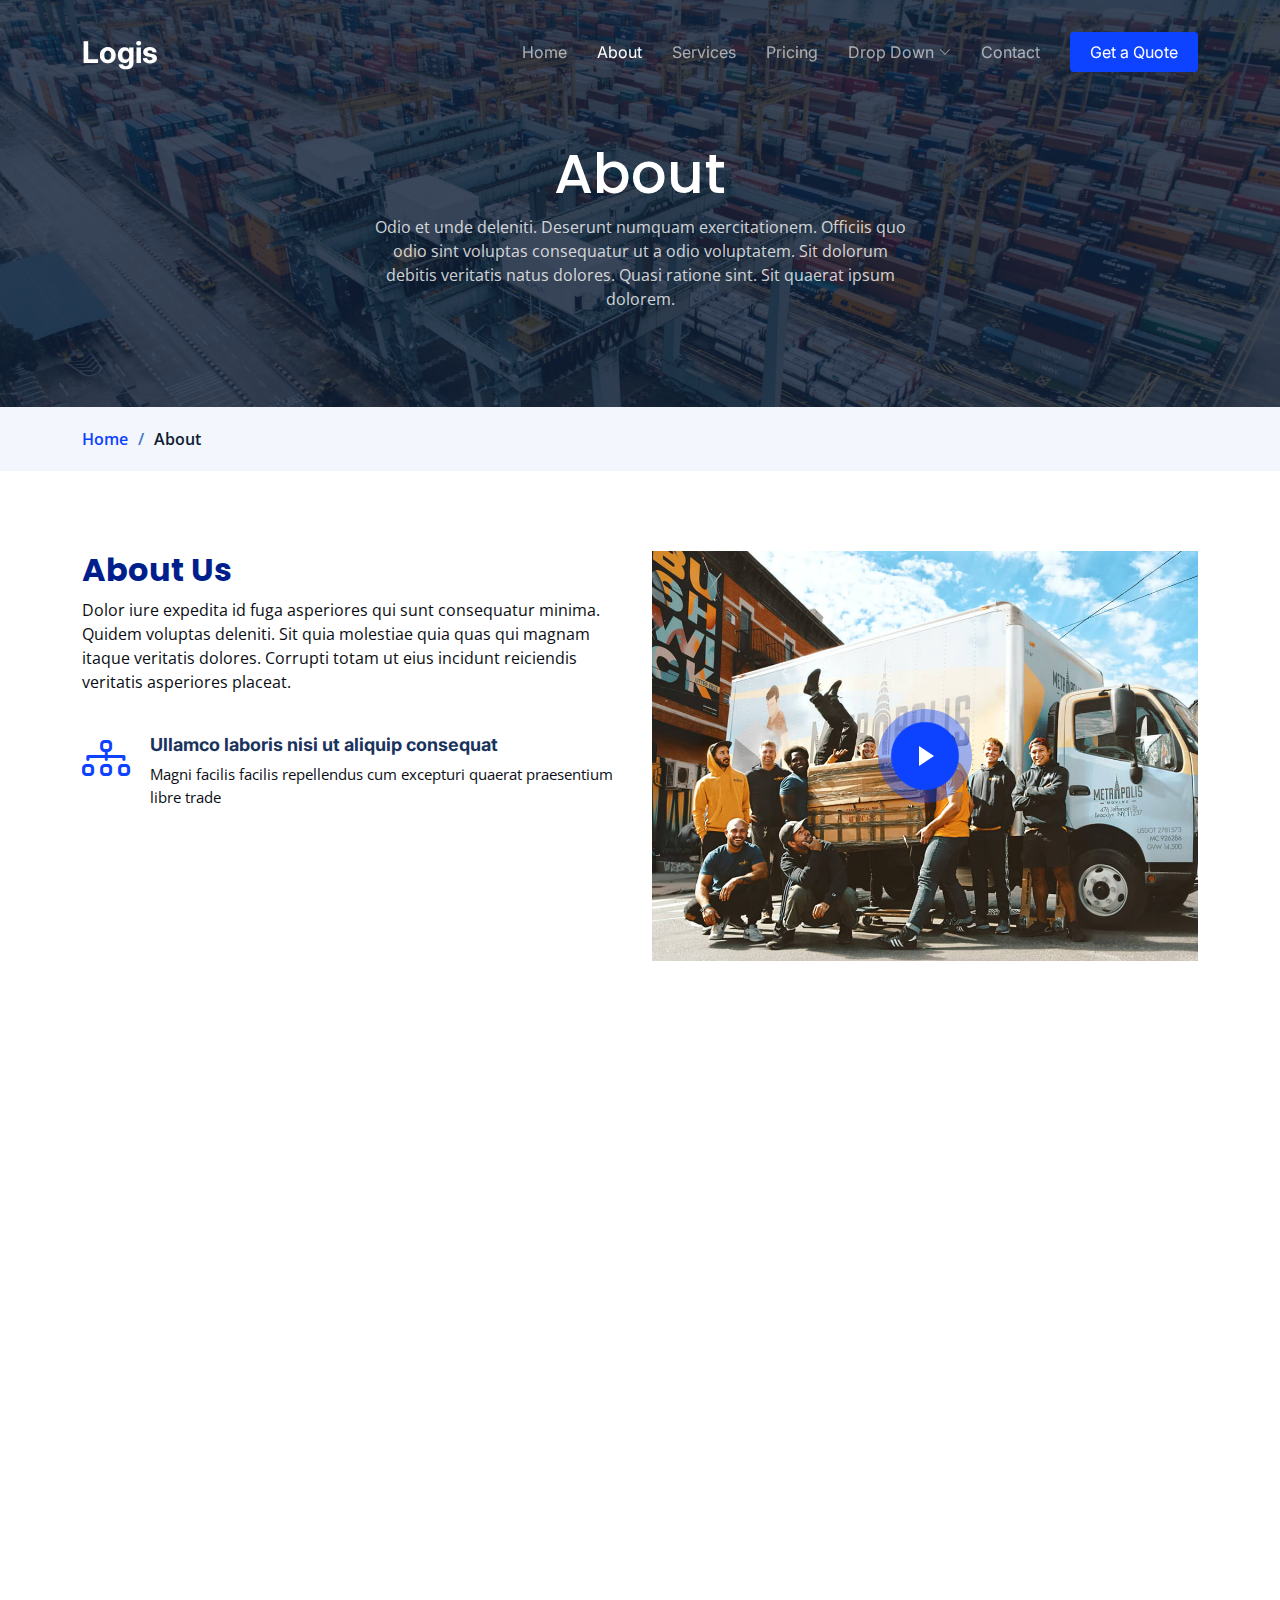
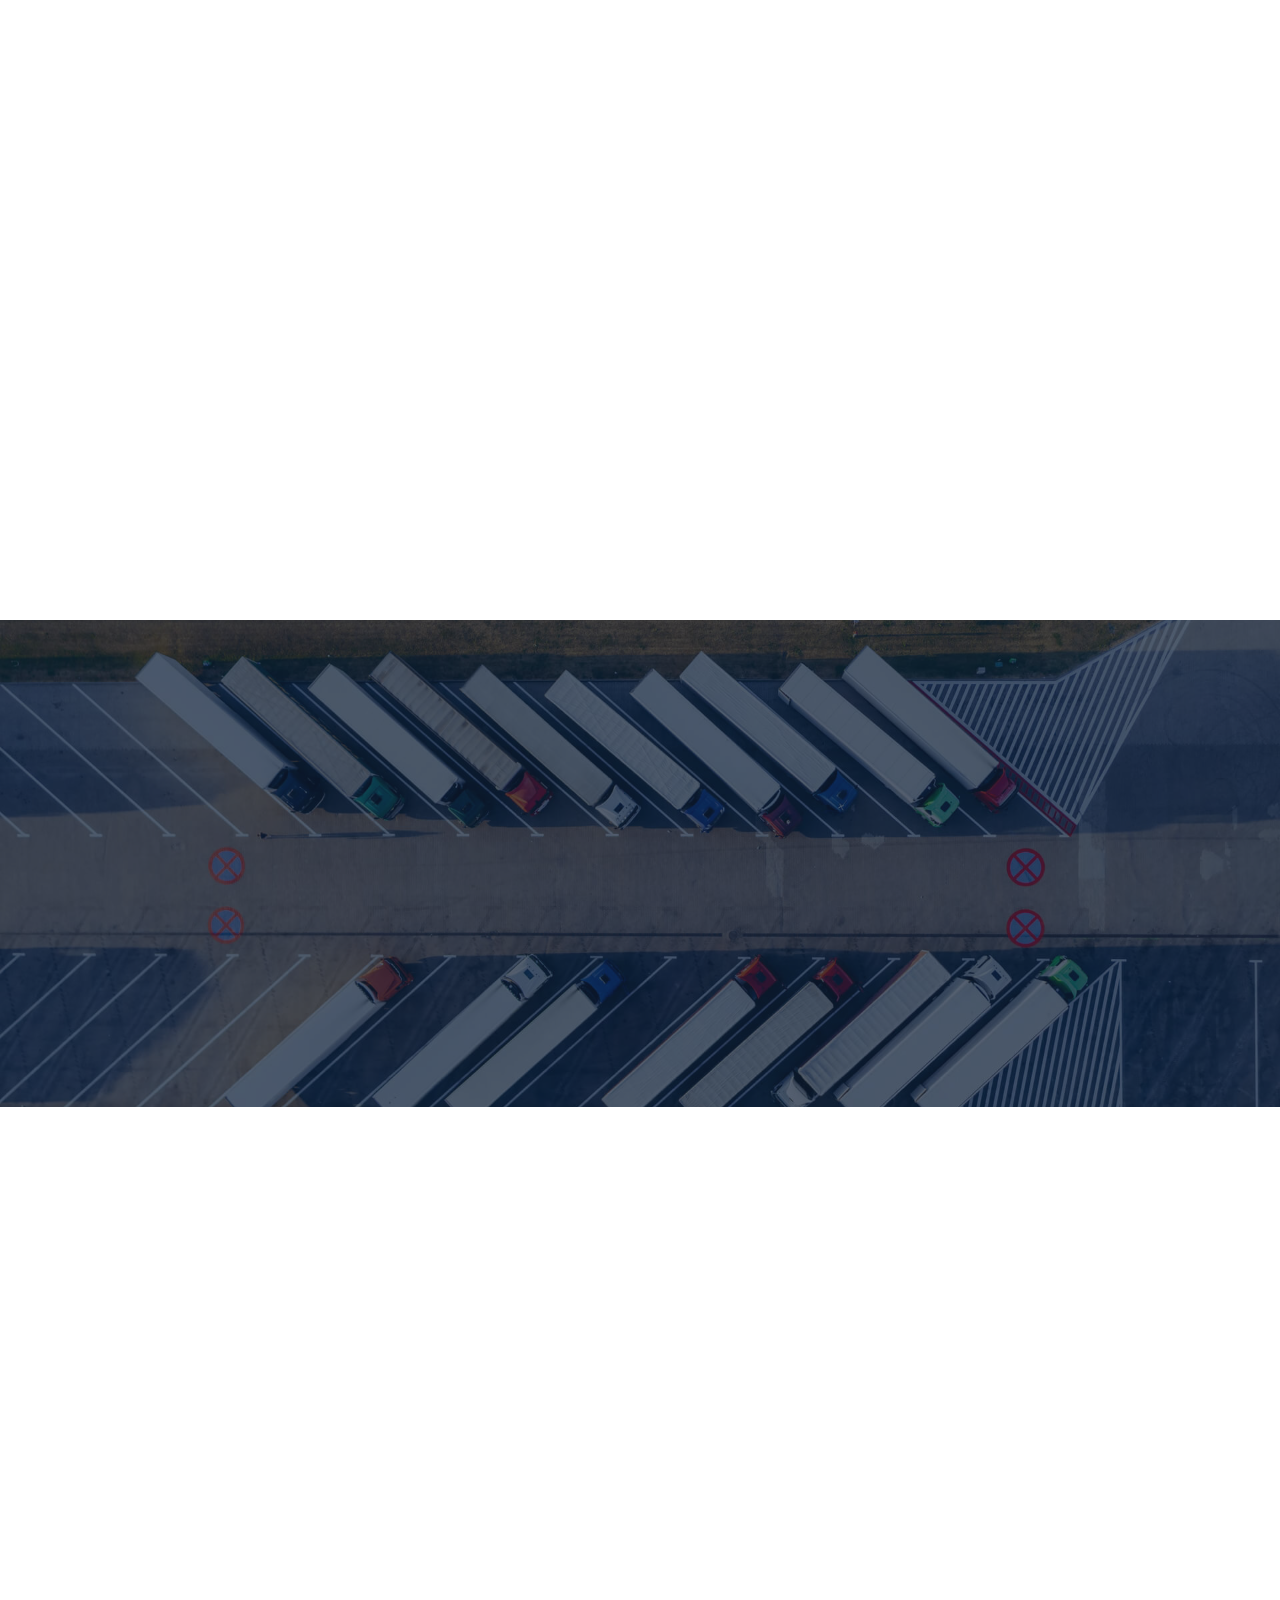
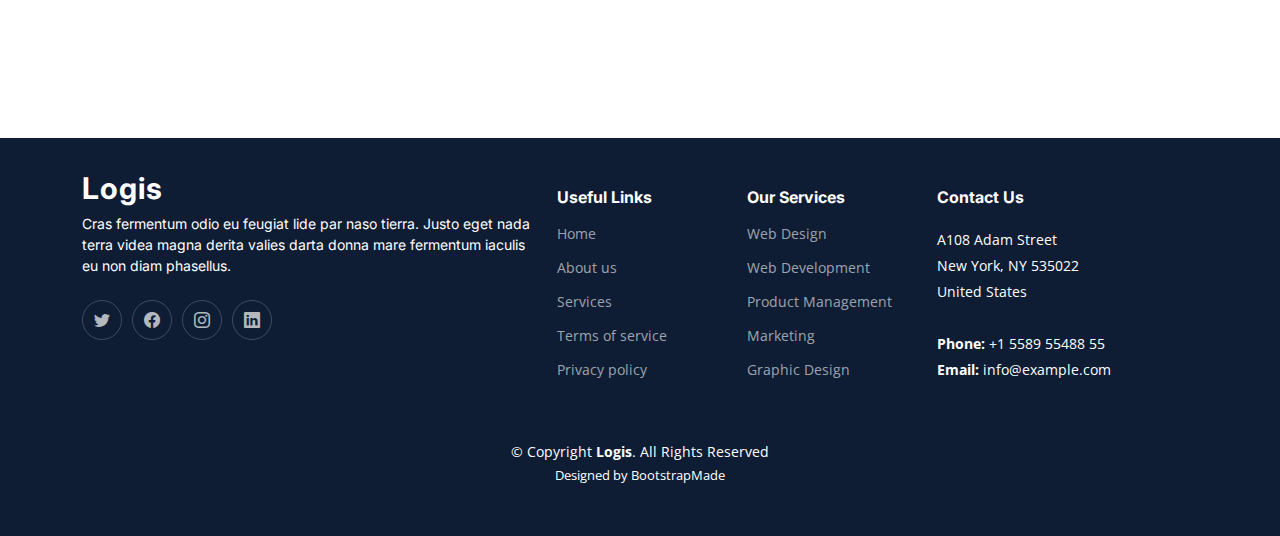
==== about.html @ 075f9a11 "Initial setup complete" ====
<!DOCTYPE html>
<html lang="en">

<head>
  <meta charset="utf-8">
  <meta content="width=device-width, initial-scale=1.0" name="viewport">

  <title>Logis Bootstrap Template - About</title>
  <meta content="" name="description">
  <meta content="" name="keywords">

  <!-- Favicons -->
  <link href="assets/img/favicon.png" rel="icon">
  <link href="assets/img/apple-touch-icon.png" rel="apple-touch-icon">

  <!-- Google Fonts -->
  <link rel="preconnect" href="https://fonts.googleapis.com">
  <link rel="preconnect" href="https://fonts.gstatic.com" crossorigin>
  <link href="https://fonts.googleapis.com/css2?family=Open+Sans:ital,wght@0,300;0,400;0,500;0,600;0,700;1,300;1,400;1,600;1,700&family=Poppins:ital,wght@0,300;0,400;0,500;0,600;0,700;1,300;1,400;1,500;1,600;1,700&family=Inter:ital,wght@0,300;0,400;0,500;0,600;0,700;1,300;1,400;1,500;1,600;1,700&display=swap" rel="stylesheet">

  <!-- Vendor CSS Files -->
  <link href="assets/vendor/bootstrap/css/bootstrap.min.css" rel="stylesheet">
  <link href="assets/vendor/bootstrap-icons/bootstrap-icons.css" rel="stylesheet">
  <link href="assets/vendor/fontawesome-free/css/all.min.css" rel="stylesheet">
  <link href="assets/vendor/glightbox/css/glightbox.min.css" rel="stylesheet">
  <link href="assets/vendor/swiper/swiper-bundle.min.css" rel="stylesheet">
  <link href="assets/vendor/aos/aos.css" rel="stylesheet">

  <!-- Template Main CSS File -->
  <link href="assets/css/main.css" rel="stylesheet">

  <!-- =======================================================
  * Template Name: Logis
  * Updated: Jul 27 2023 with Bootstrap v5.3.1
  * Template URL: https://bootstrapmade.com/logis-bootstrap-logistics-website-template/
  * Author: BootstrapMade.com
  * License: https://bootstrapmade.com/license/
  ======================================================== -->
</head>

<body>

  <!-- ======= Header ======= -->
  <header id="header" class="header d-flex align-items-center fixed-top">
    <div class="container-fluid container-xl d-flex align-items-center justify-content-between">

      <a href="index.html" class="logo d-flex align-items-center">
        <!-- Uncomment the line below if you also wish to use an image logo -->
        <!-- <img src="assets/img/logo.png" alt=""> -->
        <h1>Logis</h1>
      </a>

      <i class="mobile-nav-toggle mobile-nav-show bi bi-list"></i>
      <i class="mobile-nav-toggle mobile-nav-hide d-none bi bi-x"></i>
      <nav id="navbar" class="navbar">
        <ul>
          <li><a href="index.html">Home</a></li>
          <li><a href="about.html" class="active">About</a></li>
          <li><a href="services.html">Services</a></li>
          <li><a href="pricing.html">Pricing</a></li>
          <li class="dropdown"><a href="#"><span>Drop Down</span> <i class="bi bi-chevron-down dropdown-indicator"></i></a>
            <ul>
              <li><a href="#">Drop Down 1</a></li>
              <li class="dropdown"><a href="#"><span>Deep Drop Down</span> <i class="bi bi-chevron-down dropdown-indicator"></i></a>
                <ul>
                  <li><a href="#">Deep Drop Down 1</a></li>
                  <li><a href="#">Deep Drop Down 2</a></li>
                  <li><a href="#">Deep Drop Down 3</a></li>
                  <li><a href="#">Deep Drop Down 4</a></li>
                  <li><a href="#">Deep Drop Down 5</a></li>
                </ul>
              </li>
              <li><a href="#">Drop Down 2</a></li>
              <li><a href="#">Drop Down 3</a></li>
              <li><a href="#">Drop Down 4</a></li>
            </ul>
          </li>
          <li><a href="contact.html">Contact</a></li>
          <li><a class="get-a-quote" href="get-a-quote.html">Get a Quote</a></li>
        </ul>
      </nav><!-- .navbar -->

    </div>
  </header><!-- End Header -->
  <!-- End Header -->

  <main id="main">

    <!-- ======= Breadcrumbs ======= -->
    <div class="breadcrumbs">
      <div class="page-header d-flex align-items-center" style="background-image: url('assets/img/page-header.jpg');">
        <div class="container position-relative">
          <div class="row d-flex justify-content-center">
            <div class="col-lg-6 text-center">
              <h2>About</h2>
              <p>Odio et unde deleniti. Deserunt numquam exercitationem. Officiis quo odio sint voluptas consequatur ut a odio voluptatem. Sit dolorum debitis veritatis natus dolores. Quasi ratione sint. Sit quaerat ipsum dolorem.</p>
            </div>
          </div>
        </div>
      </div>
      <nav>
        <div class="container">
          <ol>
            <li><a href="index.html">Home</a></li>
            <li>About</li>
          </ol>
        </div>
      </nav>
    </div><!-- End Breadcrumbs -->

    <!-- ======= About Us Section ======= -->
    <section id="about" class="about">
      <div class="container" data-aos="fade-up">

        <div class="row gy-4">
          <div class="col-lg-6 position-relative align-self-start order-lg-last order-first">
            <img src="assets/img/about.jpg" class="img-fluid" alt="">
            <a href="https://www.youtube.com/watch?v=LXb3EKWsInQ" class="glightbox play-btn"></a>
          </div>
          <div class="col-lg-6 content order-last  order-lg-first">
            <h3>About Us</h3>
            <p>
              Dolor iure expedita id fuga asperiores qui sunt consequatur minima. Quidem voluptas deleniti. Sit quia molestiae quia quas qui magnam itaque veritatis dolores. Corrupti totam ut eius incidunt reiciendis veritatis asperiores placeat.
            </p>
            <ul>
              <li data-aos="fade-up" data-aos-delay="100">
                <i class="bi bi-diagram-3"></i>
                <div>
                  <h5>Ullamco laboris nisi ut aliquip consequat</h5>
                  <p>Magni facilis facilis repellendus cum excepturi quaerat praesentium libre trade</p>
                </div>
              </li>
              <li data-aos="fade-up" data-aos-delay="200">
                <i class="bi bi-fullscreen-exit"></i>
                <div>
                  <h5>Magnam soluta odio exercitationem reprehenderi</h5>
                  <p>Quo totam dolorum at pariatur aut distinctio dolorum laudantium illo direna pasata redi</p>
                </div>
              </li>
              <li data-aos="fade-up" data-aos-delay="300">
                <i class="bi bi-broadcast"></i>
                <div>
                  <h5>Voluptatem et qui exercitationem</h5>
                  <p>Et velit et eos maiores est tempora et quos dolorem autem tempora incidunt maxime veniam</p>
                </div>
              </li>
            </ul>
          </div>
        </div>

      </div>
    </section><!-- End About Us Section -->

    <!-- ======= Stats Counter Section ======= -->
    <section id="stats-counter" class="stats-counter pt-0">
      <div class="container" data-aos="fade-up">

        <div class="row gy-4">

          <div class="col-lg-3 col-md-6">
            <div class="stats-item text-center w-100 h-100">
              <span data-purecounter-start="0" data-purecounter-end="232" data-purecounter-duration="1" class="purecounter"></span>
              <p>Clients</p>
            </div>
          </div><!-- End Stats Item -->

          <div class="col-lg-3 col-md-6">
            <div class="stats-item text-center w-100 h-100">
              <span data-purecounter-start="0" data-purecounter-end="521" data-purecounter-duration="1" class="purecounter"></span>
              <p>Projects</p>
            </div>
          </div><!-- End Stats Item -->

          <div class="col-lg-3 col-md-6">
            <div class="stats-item text-center w-100 h-100">
              <span data-purecounter-start="0" data-purecounter-end="1453" data-purecounter-duration="1" class="purecounter"></span>
              <p>Hours Of Support</p>
            </div>
          </div><!-- End Stats Item -->

          <div class="col-lg-3 col-md-6">
            <div class="stats-item text-center w-100 h-100">
              <span data-purecounter-start="0" data-purecounter-end="32" data-purecounter-duration="1" class="purecounter"></span>
              <p>Workers</p>
            </div>
          </div><!-- End Stats Item -->

        </div>

      </div>
    </section><!-- End Stats Counter Section -->

    <!-- ======= Our Team Section ======= -->
    <section id="team" class="team pt-0">
      <div class="container" data-aos="fade-up">

        <div class="section-header">
          <span>Our Team</span>
          <h2>Our Team</h2>

        </div>

        <div class="row" data-aos="fade-up" data-aos-delay="100">

          <div class="col-lg-4 col-md-6 d-flex">
            <div class="member">
              <img src="assets/img/team/team-1.jpg" class="img-fluid" alt="">
              <div class="member-content">
                <h4>Walter White</h4>
                <span>Web Development</span>
                <p>
                  Magni qui quod omnis unde et eos fuga et exercitationem. Odio veritatis perspiciatis quaerat qui aut aut aut
                </p>
                <div class="social">
                  <a href=""><i class="bi bi-twitter"></i></a>
                  <a href=""><i class="bi bi-facebook"></i></a>
                  <a href=""><i class="bi bi-instagram"></i></a>
                  <a href=""><i class="bi bi-linkedin"></i></a>
                </div>
              </div>
            </div>
          </div><!-- End Team Member -->

          <div class="col-lg-4 col-md-6 d-flex">
            <div class="member">
              <img src="assets/img/team/team-2.jpg" class="img-fluid" alt="">
              <div class="member-content">
                <h4>Sarah Jhinson</h4>
                <span>Marketing</span>
                <p>
                  Repellat fugiat adipisci nemo illum nesciunt voluptas repellendus. In architecto rerum rerum temporibus
                </p>
                <div class="social">
                  <a href=""><i class="bi bi-twitter"></i></a>
                  <a href=""><i class="bi bi-facebook"></i></a>
                  <a href=""><i class="bi bi-instagram"></i></a>
                  <a href=""><i class="bi bi-linkedin"></i></a>
                </div>
              </div>
            </div>
          </div><!-- End Team Member -->

          <div class="col-lg-4 col-md-6 d-flex">
            <div class="member">
              <img src="assets/img/team/team-3.jpg" class="img-fluid" alt="">
              <div class="member-content">
                <h4>William Anderson</h4>
                <span>Content</span>
                <p>
                  Voluptas necessitatibus occaecati quia. Earum totam consequuntur qui porro et laborum toro des clara
                </p>
                <div class="social">
                  <a href=""><i class="bi bi-twitter"></i></a>
                  <a href=""><i class="bi bi-facebook"></i></a>
                  <a href=""><i class="bi bi-instagram"></i></a>
                  <a href=""><i class="bi bi-linkedin"></i></a>
                </div>
              </div>
            </div>
          </div><!-- End Team Member -->

        </div>

      </div>
    </section><!-- End Our Team Section -->

    <!-- ======= Testimonials Section ======= -->
    <section id="testimonials" class="testimonials">
      <div class="container">

        <div class="slides-1 swiper" data-aos="fade-up">
          <div class="swiper-wrapper">

            <div class="swiper-slide">
              <div class="testimonial-item">
                <img src="assets/img/testimonials/testimonials-1.jpg" class="testimonial-img" alt="">
                <h3>Saul Goodman</h3>
                <h4>Ceo &amp; Founder</h4>
                <div class="stars">
                  <i class="bi bi-star-fill"></i><i class="bi bi-star-fill"></i><i class="bi bi-star-fill"></i><i class="bi bi-star-fill"></i><i class="bi bi-star-fill"></i>
                </div>
                <p>
                  <i class="bi bi-quote quote-icon-left"></i>
                  Proin iaculis purus consequat sem cure digni ssim donec porttitora entum suscipit rhoncus. Accusantium quam, ultricies eget id, aliquam eget nibh et. Maecen aliquam, risus at semper.
                  <i class="bi bi-quote quote-icon-right"></i>
                </p>
              </div>
            </div><!-- End testimonial item -->

            <div class="swiper-slide">
              <div class="testimonial-item">
                <img src="assets/img/testimonials/testimonials-2.jpg" class="testimonial-img" alt="">
                <h3>Sara Wilsson</h3>
                <h4>Designer</h4>
                <div class="stars">
                  <i class="bi bi-star-fill"></i><i class="bi bi-star-fill"></i><i class="bi bi-star-fill"></i><i class="bi bi-star-fill"></i><i class="bi bi-star-fill"></i>
                </div>
                <p>
                  <i class="bi bi-quote quote-icon-left"></i>
                  Export tempor illum tamen malis malis eram quae irure esse labore quem cillum quid cillum eram malis quorum velit fore eram velit sunt aliqua noster fugiat irure amet legam anim culpa.
                  <i class="bi bi-quote quote-icon-right"></i>
                </p>
              </div>
            </div><!-- End testimonial item -->

            <div class="swiper-slide">
              <div class="testimonial-item">
                <img src="assets/img/testimonials/testimonials-3.jpg" class="testimonial-img" alt="">
                <h3>Jena Karlis</h3>
                <h4>Store Owner</h4>
                <div class="stars">
                  <i class="bi bi-star-fill"></i><i class="bi bi-star-fill"></i><i class="bi bi-star-fill"></i><i class="bi bi-star-fill"></i><i class="bi bi-star-fill"></i>
                </div>
                <p>
                  <i class="bi bi-quote quote-icon-left"></i>
                  Enim nisi quem export duis labore cillum quae magna enim sint quorum nulla quem veniam duis minim tempor labore quem eram duis noster aute amet eram fore quis sint minim.
                  <i class="bi bi-quote quote-icon-right"></i>
                </p>
              </div>
            </div><!-- End testimonial item -->

            <div class="swiper-slide">
              <div class="testimonial-item">
                <img src="assets/img/testimonials/testimonials-4.jpg" class="testimonial-img" alt="">
                <h3>Matt Brandon</h3>
                <h4>Freelancer</h4>
                <div class="stars">
                  <i class="bi bi-star-fill"></i><i class="bi bi-star-fill"></i><i class="bi bi-star-fill"></i><i class="bi bi-star-fill"></i><i class="bi bi-star-fill"></i>
                </div>
                <p>
                  <i class="bi bi-quote quote-icon-left"></i>
                  Fugiat enim eram quae cillum dolore dolor amet nulla culpa multos export minim fugiat minim velit minim dolor enim duis veniam ipsum anim magna sunt elit fore quem dolore labore illum veniam.
                  <i class="bi bi-quote quote-icon-right"></i>
                </p>
              </div>
            </div><!-- End testimonial item -->

            <div class="swiper-slide">
              <div class="testimonial-item">
                <img src="assets/img/testimonials/testimonials-5.jpg" class="testimonial-img" alt="">
                <h3>John Larson</h3>
                <h4>Entrepreneur</h4>
                <div class="stars">
                  <i class="bi bi-star-fill"></i><i class="bi bi-star-fill"></i><i class="bi bi-star-fill"></i><i class="bi bi-star-fill"></i><i class="bi bi-star-fill"></i>
                </div>
                <p>
                  <i class="bi bi-quote quote-icon-left"></i>
                  Quis quorum aliqua sint quem legam fore sunt eram irure aliqua veniam tempor noster veniam enim culpa labore duis sunt culpa nulla illum cillum fugiat legam esse veniam culpa fore nisi cillum quid.
                  <i class="bi bi-quote quote-icon-right"></i>
                </p>
              </div>
            </div><!-- End testimonial item -->

          </div>
          <div class="swiper-pagination"></div>
        </div>

      </div>
    </section><!-- End Testimonials Section -->

    <!-- ======= Frequently Asked Questions Section ======= -->
    <section id="faq" class="faq">
      <div class="container" data-aos="fade-up">

        <div class="section-header">
          <span>Frequently Asked Questions</span>
          <h2>Frequently Asked Questions</h2>

        </div>

        <div class="row justify-content-center" data-aos="fade-up" data-aos-delay="200">
          <div class="col-lg-10">

            <div class="accordion accordion-flush" id="faqlist">

              <div class="accordion-item">
                <h3 class="accordion-header">
                  <button class="accordion-button collapsed" type="button" data-bs-toggle="collapse" data-bs-target="#faq-content-1">
                    <i class="bi bi-question-circle question-icon"></i>
                    Non consectetur a erat nam at lectus urna duis?
                  </button>
                </h3>
                <div id="faq-content-1" class="accordion-collapse collapse" data-bs-parent="#faqlist">
                  <div class="accordion-body">
                    Feugiat pretium nibh ipsum consequat. Tempus iaculis urna id volutpat lacus laoreet non curabitur gravida. Venenatis lectus magna fringilla urna porttitor rhoncus dolor purus non.
                  </div>
                </div>
              </div><!-- # Faq item-->

              <div class="accordion-item">
                <h3 class="accordion-header">
                  <button class="accordion-button collapsed" type="button" data-bs-toggle="collapse" data-bs-target="#faq-content-2">
                    <i class="bi bi-question-circle question-icon"></i>
                    Feugiat scelerisque varius morbi enim nunc faucibus a pellentesque?
                  </button>
                </h3>
                <div id="faq-content-2" class="accordion-collapse collapse" data-bs-parent="#faqlist">
                  <div class="accordion-body">
                    Dolor sit amet consectetur adipiscing elit pellentesque habitant morbi. Id interdum velit laoreet id donec ultrices. Fringilla phasellus faucibus scelerisque eleifend donec pretium. Est pellentesque elit ullamcorper dignissim. Mauris ultrices eros in cursus turpis massa tincidunt dui.
                  </div>
                </div>
              </div><!-- # Faq item-->

              <div class="accordion-item">
                <h3 class="accordion-header">
                  <button class="accordion-button collapsed" type="button" data-bs-toggle="collapse" data-bs-target="#faq-content-3">
                    <i class="bi bi-question-circle question-icon"></i>
                    Dolor sit amet consectetur adipiscing elit pellentesque habitant morbi?
                  </button>
                </h3>
                <div id="faq-content-3" class="accordion-collapse collapse" data-bs-parent="#faqlist">
                  <div class="accordion-body">
                    Eleifend mi in nulla posuere sollicitudin aliquam ultrices sagittis orci. Faucibus pulvinar elementum integer enim. Sem nulla pharetra diam sit amet nisl suscipit. Rutrum tellus pellentesque eu tincidunt. Lectus urna duis convallis convallis tellus. Urna molestie at elementum eu facilisis sed odio morbi quis
                  </div>
                </div>
              </div><!-- # Faq item-->

              <div class="accordion-item">
                <h3 class="accordion-header">
                  <button class="accordion-button collapsed" type="button" data-bs-toggle="collapse" data-bs-target="#faq-content-4">
                    <i class="bi bi-question-circle question-icon"></i>
                    Ac odio tempor orci dapibus. Aliquam eleifend mi in nulla?
                  </button>
                </h3>
                <div id="faq-content-4" class="accordion-collapse collapse" data-bs-parent="#faqlist">
                  <div class="accordion-body">
                    <i class="bi bi-question-circle question-icon"></i>
                    Dolor sit amet consectetur adipiscing elit pellentesque habitant morbi. Id interdum velit laoreet id donec ultrices. Fringilla phasellus faucibus scelerisque eleifend donec pretium. Est pellentesque elit ullamcorper dignissim. Mauris ultrices eros in cursus turpis massa tincidunt dui.
                  </div>
                </div>
              </div><!-- # Faq item-->

              <div class="accordion-item">
                <h3 class="accordion-header">
                  <button class="accordion-button collapsed" type="button" data-bs-toggle="collapse" data-bs-target="#faq-content-5">
                    <i class="bi bi-question-circle question-icon"></i>
                    Tempus quam pellentesque nec nam aliquam sem et tortor consequat?
                  </button>
                </h3>
                <div id="faq-content-5" class="accordion-collapse collapse" data-bs-parent="#faqlist">
                  <div class="accordion-body">
                    Molestie a iaculis at erat pellentesque adipiscing commodo. Dignissim suspendisse in est ante in. Nunc vel risus commodo viverra maecenas accumsan. Sit amet nisl suscipit adipiscing bibendum est. Purus gravida quis blandit turpis cursus in
                  </div>
                </div>
              </div><!-- # Faq item-->

            </div>

          </div>
        </div>

      </div>
    </section><!-- End Frequently Asked Questions Section -->

  </main><!-- End #main -->

  <!-- ======= Footer ======= -->
  <footer id="footer" class="footer">

    <div class="container">
      <div class="row gy-4">
        <div class="col-lg-5 col-md-12 footer-info">
          <a href="index.html" class="logo d-flex align-items-center">
            <span>Logis</span>
          </a>
          <p>Cras fermentum odio eu feugiat lide par naso tierra. Justo eget nada terra videa magna derita valies darta donna mare fermentum iaculis eu non diam phasellus.</p>
          <div class="social-links d-flex mt-4">
            <a href="#" class="twitter"><i class="bi bi-twitter"></i></a>
            <a href="#" class="facebook"><i class="bi bi-facebook"></i></a>
            <a href="#" class="instagram"><i class="bi bi-instagram"></i></a>
            <a href="#" class="linkedin"><i class="bi bi-linkedin"></i></a>
          </div>
        </div>

        <div class="col-lg-2 col-6 footer-links">
          <h4>Useful Links</h4>
          <ul>
            <li><a href="#">Home</a></li>
            <li><a href="#">About us</a></li>
            <li><a href="#">Services</a></li>
            <li><a href="#">Terms of service</a></li>
            <li><a href="#">Privacy policy</a></li>
          </ul>
        </div>

        <div class="col-lg-2 col-6 footer-links">
          <h4>Our Services</h4>
          <ul>
            <li><a href="#">Web Design</a></li>
            <li><a href="#">Web Development</a></li>
            <li><a href="#">Product Management</a></li>
            <li><a href="#">Marketing</a></li>
            <li><a href="#">Graphic Design</a></li>
          </ul>
        </div>

        <div class="col-lg-3 col-md-12 footer-contact text-center text-md-start">
          <h4>Contact Us</h4>
          <p>
            A108 Adam Street <br>
            New York, NY 535022<br>
            United States <br><br>
            <strong>Phone:</strong> +1 5589 55488 55<br>
            <strong>Email:</strong> info@example.com<br>
          </p>

        </div>

      </div>
    </div>

    <div class="container mt-4">
      <div class="copyright">
        &copy; Copyright <strong><span>Logis</span></strong>. All Rights Reserved
      </div>
      <div class="credits">
        <!-- All the links in the footer should remain intact. -->
        <!-- You can delete the links only if you purchased the pro version. -->
        <!-- Licensing information: https://bootstrapmade.com/license/ -->
        <!-- Purchase the pro version with working PHP/AJAX contact form: https://bootstrapmade.com/logis-bootstrap-logistics-website-template/ -->
        Designed by <a href="https://bootstrapmade.com/">BootstrapMade</a>
      </div>
    </div>

  </footer><!-- End Footer -->
  <!-- End Footer -->

  <a href="#" class="scroll-top d-flex align-items-center justify-content-center"><i class="bi bi-arrow-up-short"></i></a>

  <div id="preloader"></div>

  <!-- Vendor JS Files -->
  <script src="assets/vendor/bootstrap/js/bootstrap.bundle.min.js"></script>
  <script src="assets/vendor/purecounter/purecounter_vanilla.js"></script>
  <script src="assets/vendor/glightbox/js/glightbox.min.js"></script>
  <script src="assets/vendor/swiper/swiper-bundle.min.js"></script>
  <script src="assets/vendor/aos/aos.js"></script>
  <script src="assets/vendor/php-email-form/validate.js"></script>

  <!-- Template Main JS File -->
  <script src="assets/js/main.js"></script>

</body>

</html>
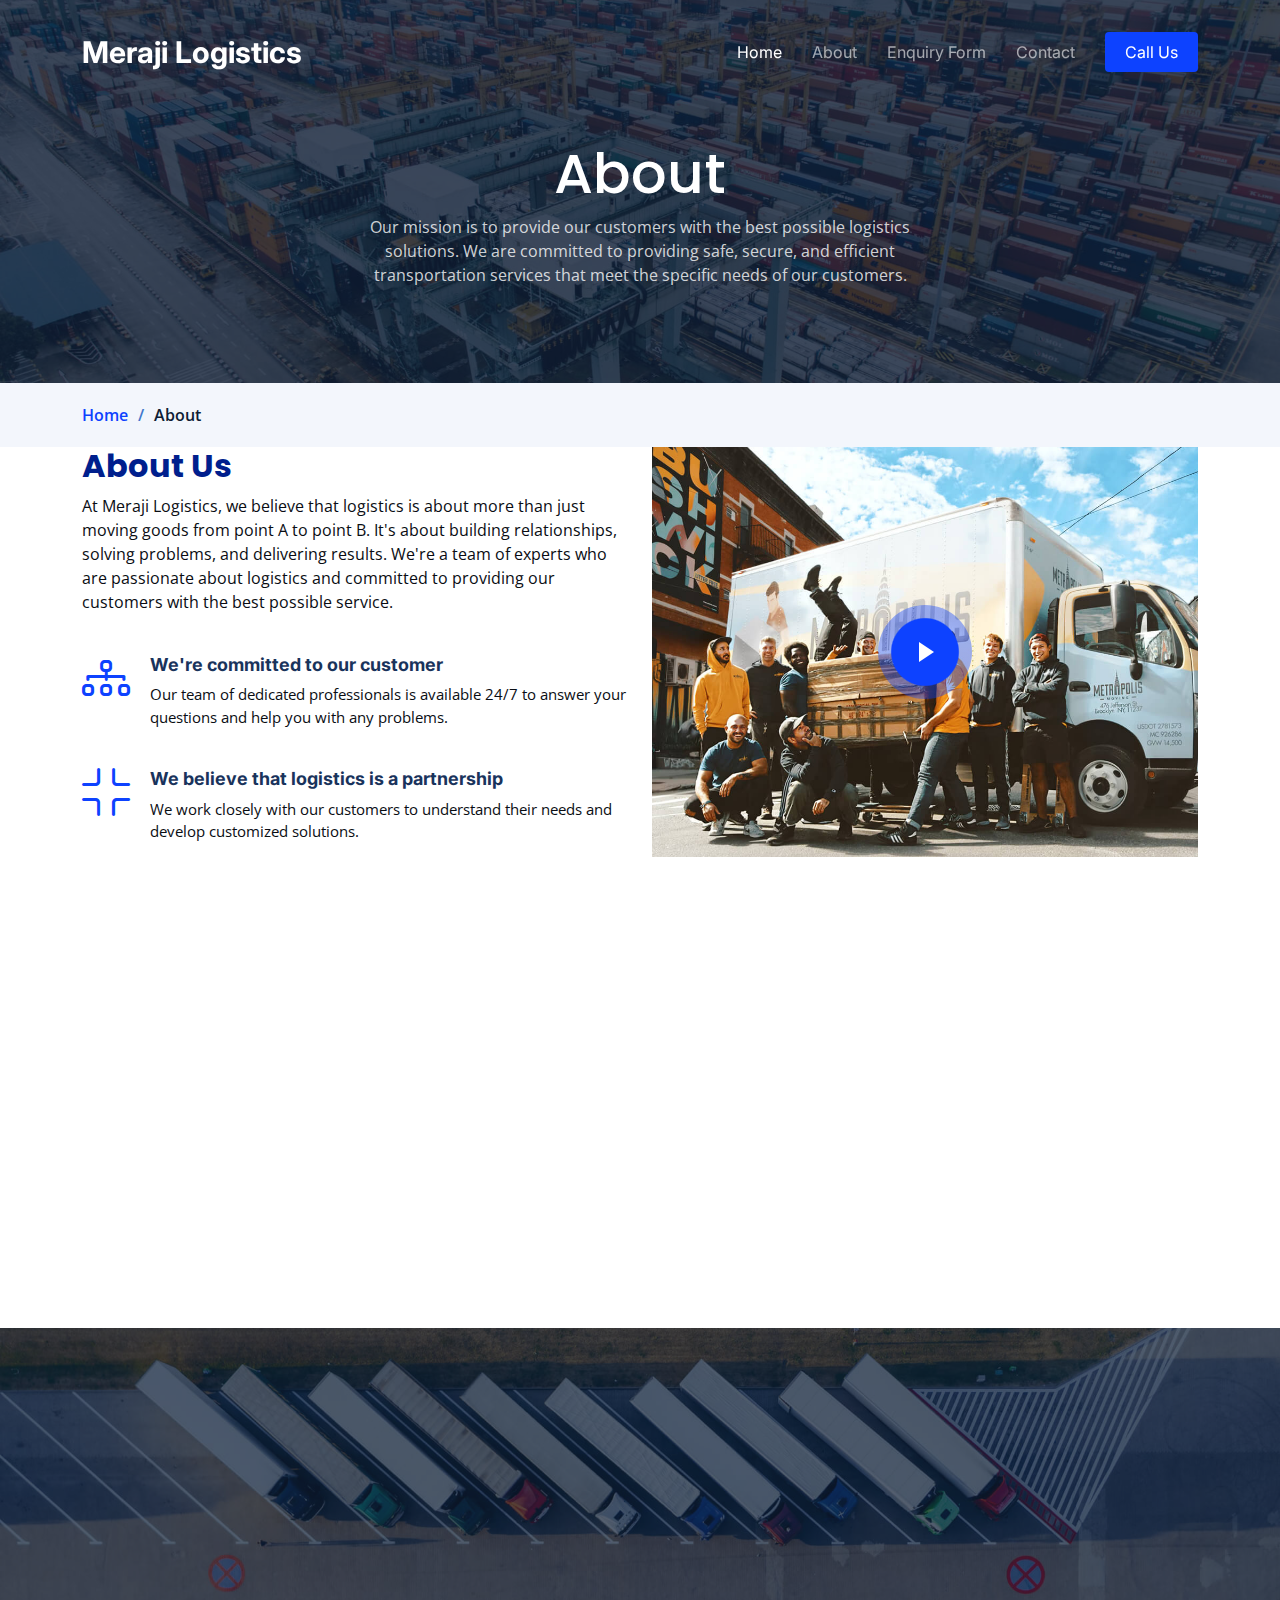
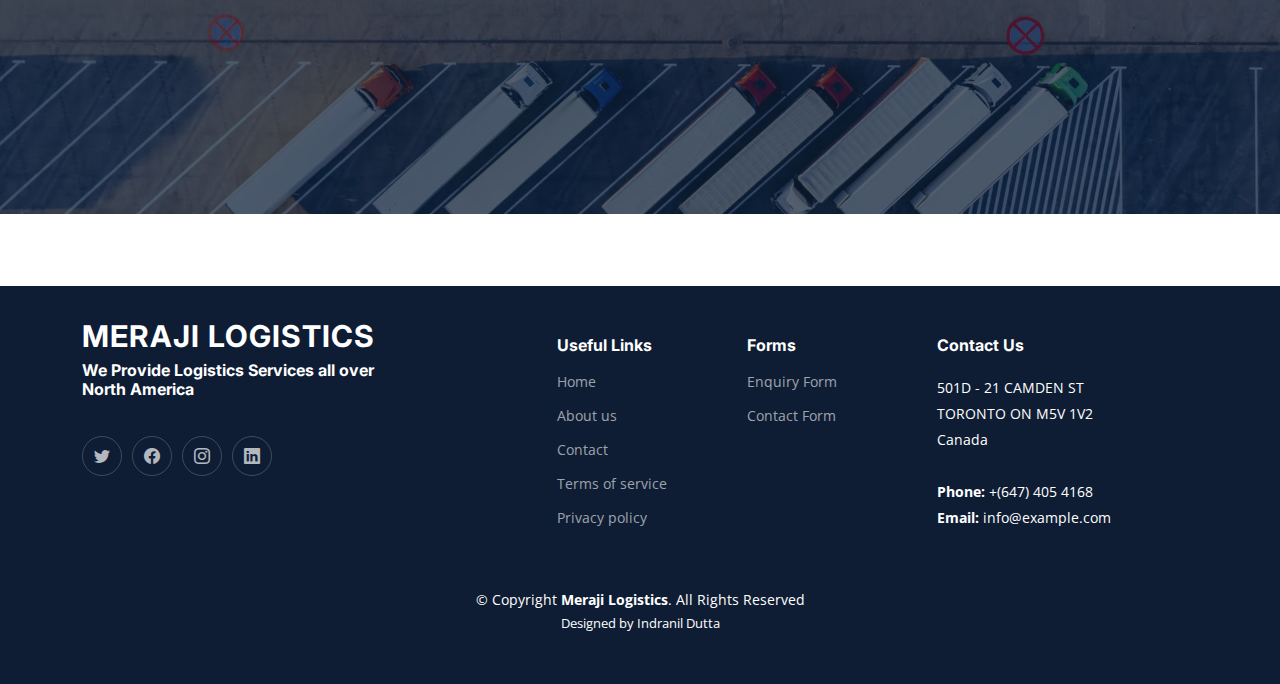
==== commit f9bfc231: "full setup complete" ====
--- a/about.html
+++ b/about.html
@@ -16,7 +16,9 @@
   <!-- Google Fonts -->
   <link rel="preconnect" href="https://fonts.googleapis.com">
   <link rel="preconnect" href="https://fonts.gstatic.com" crossorigin>
-  <link href="https://fonts.googleapis.com/css2?family=Open+Sans:ital,wght@0,300;0,400;0,500;0,600;0,700;1,300;1,400;1,600;1,700&family=Poppins:ital,wght@0,300;0,400;0,500;0,600;0,700;1,300;1,400;1,500;1,600;1,700&family=Inter:ital,wght@0,300;0,400;0,500;0,600;0,700;1,300;1,400;1,500;1,600;1,700&display=swap" rel="stylesheet">
+  <link
+    href="https://fonts.googleapis.com/css2?family=Open+Sans:ital,wght@0,300;0,400;0,500;0,600;0,700;1,300;1,400;1,600;1,700&family=Poppins:ital,wght@0,300;0,400;0,500;0,600;0,700;1,300;1,400;1,500;1,600;1,700&family=Inter:ital,wght@0,300;0,400;0,500;0,600;0,700;1,300;1,400;1,500;1,600;1,700&display=swap"
+    rel="stylesheet">
 
   <!-- Vendor CSS Files -->
   <link href="assets/vendor/bootstrap/css/bootstrap.min.css" rel="stylesheet">
@@ -31,7 +33,7 @@
 
   <!-- =======================================================
   * Template Name: Logis
-  * Updated: Jul 27 2023 with Bootstrap v5.3.1
+  * Updated: Jul 27 2023 with Bootstrap v5.3.1
   * Template URL: https://bootstrapmade.com/logis-bootstrap-logistics-website-template/
   * Author: BootstrapMade.com
   * License: https://bootstrapmade.com/license/
@@ -47,18 +49,18 @@
       <a href="index.html" class="logo d-flex align-items-center">
         <!-- Uncomment the line below if you also wish to use an image logo -->
         <!-- <img src="assets/img/logo.png" alt=""> -->
-        <h1>Logis</h1>
+        <h1>Meraji Logistics</h1>
       </a>
 
       <i class="mobile-nav-toggle mobile-nav-show bi bi-list"></i>
       <i class="mobile-nav-toggle mobile-nav-hide d-none bi bi-x"></i>
       <nav id="navbar" class="navbar">
         <ul>
-          <li><a href="index.html">Home</a></li>
-          <li><a href="about.html" class="active">About</a></li>
-          <li><a href="services.html">Services</a></li>
-          <li><a href="pricing.html">Pricing</a></li>
-          <li class="dropdown"><a href="#"><span>Drop Down</span> <i class="bi bi-chevron-down dropdown-indicator"></i></a>
+          <li><a href="index.html" class="active">Home</a></li>
+          <li><a href="about.html">About</a></li>
+          <li><a href="form.html">Enquiry Form</a></li>
+          
+          <!-- <li class="dropdown"><a href="#"><span>Drop Down</span> <i class="bi bi-chevron-down dropdown-indicator"></i></a>
             <ul>
               <li><a href="#">Drop Down 1</a></li>
               <li class="dropdown"><a href="#"><span>Deep Drop Down</span> <i class="bi bi-chevron-down dropdown-indicator"></i></a>
@@ -74,9 +76,9 @@
               <li><a href="#">Drop Down 3</a></li>
               <li><a href="#">Drop Down 4</a></li>
             </ul>
-          </li>
+          </li> -->
           <li><a href="contact.html">Contact</a></li>
-          <li><a class="get-a-quote" href="get-a-quote.html">Get a Quote</a></li>
+          <li><a class="get-a-quote" href="get-a-quote.html">Call Us</a></li>
         </ul>
       </nav><!-- .navbar -->
 
@@ -93,7 +95,7 @@
           <div class="row d-flex justify-content-center">
             <div class="col-lg-6 text-center">
               <h2>About</h2>
-              <p>Odio et unde deleniti. Deserunt numquam exercitationem. Officiis quo odio sint voluptas consequatur ut a odio voluptatem. Sit dolorum debitis veritatis natus dolores. Quasi ratione sint. Sit quaerat ipsum dolorem.</p>
+              <p>Our mission is to provide our customers with the best possible logistics solutions. We are committed to providing safe, secure, and efficient transportation services that meet the specific needs of our customers.</p>
             </div>
           </div>
         </div>
@@ -109,7 +111,7 @@
     </div><!-- End Breadcrumbs -->
 
     <!-- ======= About Us Section ======= -->
-    <section id="about" class="about">
+    <section id="about" class="about pt-0">
       <div class="container" data-aos="fade-up">
 
         <div class="row gy-4">
@@ -120,28 +122,32 @@
           <div class="col-lg-6 content order-last  order-lg-first">
             <h3>About Us</h3>
             <p>
-              Dolor iure expedita id fuga asperiores qui sunt consequatur minima. Quidem voluptas deleniti. Sit quia molestiae quia quas qui magnam itaque veritatis dolores. Corrupti totam ut eius incidunt reiciendis veritatis asperiores placeat.
+              At Meraji Logistics, we believe that logistics is about more than just moving goods from point A to point
+              B. It's about building relationships, solving problems, and delivering results. We're a team of experts
+              who are passionate about logistics and committed to providing our customers with the best possible
+              service.
             </p>
             <ul>
               <li data-aos="fade-up" data-aos-delay="100">
                 <i class="bi bi-diagram-3"></i>
                 <div>
-                  <h5>Ullamco laboris nisi ut aliquip consequat</h5>
-                  <p>Magni facilis facilis repellendus cum excepturi quaerat praesentium libre trade</p>
+                  <h5>We're committed to our customer</h5>
+                  <p>Our team of dedicated professionals is available 24/7 to answer your questions and help you with
+                    any problems.</p>
                 </div>
               </li>
               <li data-aos="fade-up" data-aos-delay="200">
                 <i class="bi bi-fullscreen-exit"></i>
                 <div>
-                  <h5>Magnam soluta odio exercitationem reprehenderi</h5>
-                  <p>Quo totam dolorum at pariatur aut distinctio dolorum laudantium illo direna pasata redi</p>
+                  <h5>We believe that logistics is a partnership</h5>
+                  <p>We work closely with our customers to understand their needs and develop customized solutions.</p>
                 </div>
               </li>
               <li data-aos="fade-up" data-aos-delay="300">
                 <i class="bi bi-broadcast"></i>
                 <div>
-                  <h5>Voluptatem et qui exercitationem</h5>
-                  <p>Et velit et eos maiores est tempora et quos dolorem autem tempora incidunt maxime veniam</p>
+                  <h5>We're proud to be a trusted partner</h5>
+                  <p>We're committed to helping our customers achieve their goals and grow their businesses.</p>
                 </div>
               </li>
             </ul>
@@ -159,28 +165,32 @@
 
           <div class="col-lg-3 col-md-6">
             <div class="stats-item text-center w-100 h-100">
-              <span data-purecounter-start="0" data-purecounter-end="232" data-purecounter-duration="1" class="purecounter"></span>
+              <span data-purecounter-start="0" data-purecounter-end="232" data-purecounter-duration="1"
+                class="purecounter"></span>
               <p>Clients</p>
             </div>
           </div><!-- End Stats Item -->
 
           <div class="col-lg-3 col-md-6">
             <div class="stats-item text-center w-100 h-100">
-              <span data-purecounter-start="0" data-purecounter-end="521" data-purecounter-duration="1" class="purecounter"></span>
+              <span data-purecounter-start="0" data-purecounter-end="521" data-purecounter-duration="1"
+                class="purecounter"></span>
               <p>Projects</p>
             </div>
           </div><!-- End Stats Item -->
 
           <div class="col-lg-3 col-md-6">
             <div class="stats-item text-center w-100 h-100">
-              <span data-purecounter-start="0" data-purecounter-end="1453" data-purecounter-duration="1" class="purecounter"></span>
+              <span data-purecounter-start="0" data-purecounter-end="1453" data-purecounter-duration="1"
+                class="purecounter"></span>
               <p>Hours Of Support</p>
             </div>
           </div><!-- End Stats Item -->
 
           <div class="col-lg-3 col-md-6">
             <div class="stats-item text-center w-100 h-100">
-              <span data-purecounter-start="0" data-purecounter-end="32" data-purecounter-duration="1" class="purecounter"></span>
+              <span data-purecounter-start="0" data-purecounter-end="32" data-purecounter-duration="1"
+                class="purecounter"></span>
               <p>Workers</p>
             </div>
           </div><!-- End Stats Item -->
@@ -190,79 +200,7 @@
       </div>
     </section><!-- End Stats Counter Section -->
 
-    <!-- ======= Our Team Section ======= -->
-    <section id="team" class="team pt-0">
-      <div class="container" data-aos="fade-up">
-
-        <div class="section-header">
-          <span>Our Team</span>
-          <h2>Our Team</h2>
-
-        </div>
-
-        <div class="row" data-aos="fade-up" data-aos-delay="100">
-
-          <div class="col-lg-4 col-md-6 d-flex">
-            <div class="member">
-              <img src="assets/img/team/team-1.jpg" class="img-fluid" alt="">
-              <div class="member-content">
-                <h4>Walter White</h4>
-                <span>Web Development</span>
-                <p>
-                  Magni qui quod omnis unde et eos fuga et exercitationem. Odio veritatis perspiciatis quaerat qui aut aut aut
-                </p>
-                <div class="social">
-                  <a href=""><i class="bi bi-twitter"></i></a>
-                  <a href=""><i class="bi bi-facebook"></i></a>
-                  <a href=""><i class="bi bi-instagram"></i></a>
-                  <a href=""><i class="bi bi-linkedin"></i></a>
-                </div>
-              </div>
-            </div>
-          </div><!-- End Team Member -->
-
-          <div class="col-lg-4 col-md-6 d-flex">
-            <div class="member">
-              <img src="assets/img/team/team-2.jpg" class="img-fluid" alt="">
-              <div class="member-content">
-                <h4>Sarah Jhinson</h4>
-                <span>Marketing</span>
-                <p>
-                  Repellat fugiat adipisci nemo illum nesciunt voluptas repellendus. In architecto rerum rerum temporibus
-                </p>
-                <div class="social">
-                  <a href=""><i class="bi bi-twitter"></i></a>
-                  <a href=""><i class="bi bi-facebook"></i></a>
-                  <a href=""><i class="bi bi-instagram"></i></a>
-                  <a href=""><i class="bi bi-linkedin"></i></a>
-                </div>
-              </div>
-            </div>
-          </div><!-- End Team Member -->
-
-          <div class="col-lg-4 col-md-6 d-flex">
-            <div class="member">
-              <img src="assets/img/team/team-3.jpg" class="img-fluid" alt="">
-              <div class="member-content">
-                <h4>William Anderson</h4>
-                <span>Content</span>
-                <p>
-                  Voluptas necessitatibus occaecati quia. Earum totam consequuntur qui porro et laborum toro des clara
-                </p>
-                <div class="social">
-                  <a href=""><i class="bi bi-twitter"></i></a>
-                  <a href=""><i class="bi bi-facebook"></i></a>
-                  <a href=""><i class="bi bi-instagram"></i></a>
-                  <a href=""><i class="bi bi-linkedin"></i></a>
-                </div>
-              </div>
-            </div>
-          </div><!-- End Team Member -->
-
-        </div>
-
-      </div>
-    </section><!-- End Our Team Section -->
+
 
     <!-- ======= Testimonials Section ======= -->
     <section id="testimonials" class="testimonials">
@@ -277,11 +215,14 @@
                 <h3>Saul Goodman</h3>
                 <h4>Ceo &amp; Founder</h4>
                 <div class="stars">
-                  <i class="bi bi-star-fill"></i><i class="bi bi-star-fill"></i><i class="bi bi-star-fill"></i><i class="bi bi-star-fill"></i><i class="bi bi-star-fill"></i>
+                  <i class="bi bi-star-fill"></i><i class="bi bi-star-fill"></i><i class="bi bi-star-fill"></i><i
+                    class="bi bi-star-fill"></i><i class="bi bi-star-fill"></i>
                 </div>
                 <p>
                   <i class="bi bi-quote quote-icon-left"></i>
-                  Proin iaculis purus consequat sem cure digni ssim donec porttitora entum suscipit rhoncus. Accusantium quam, ultricies eget id, aliquam eget nibh et. Maecen aliquam, risus at semper.
+                  We have been using Meraji Logistics for our cargo transportation needs for the past 5 years and have
+                  been very happy with their services. They are always on time, their prices are competitive, and their
+                  customer service is excellent.
                   <i class="bi bi-quote quote-icon-right"></i>
                 </p>
               </div>
@@ -291,13 +232,15 @@
               <div class="testimonial-item">
                 <img src="assets/img/testimonials/testimonials-2.jpg" class="testimonial-img" alt="">
                 <h3>Sara Wilsson</h3>
-                <h4>Designer</h4>
+                <h4>Owner</h4>
                 <div class="stars">
-                  <i class="bi bi-star-fill"></i><i class="bi bi-star-fill"></i><i class="bi bi-star-fill"></i><i class="bi bi-star-fill"></i><i class="bi bi-star-fill"></i>
+                  <i class="bi bi-star-fill"></i><i class="bi bi-star-fill"></i><i class="bi bi-star-fill"></i><i
+                    class="bi bi-star-fill"></i><i class="bi bi-star-fill"></i>
                 </div>
                 <p>
                   <i class="bi bi-quote quote-icon-left"></i>
-                  Export tempor illum tamen malis malis eram quae irure esse labore quem cillum quid cillum eram malis quorum velit fore eram velit sunt aliqua noster fugiat irure amet legam anim culpa.
+                  I was very impressed with the way Meraji Logistics handled my recent shipment of hazardous materials.
+                  They were very professional and made sure that my shipment was handled with care.
                   <i class="bi bi-quote quote-icon-right"></i>
                 </p>
               </div>
@@ -309,11 +252,14 @@
                 <h3>Jena Karlis</h3>
                 <h4>Store Owner</h4>
                 <div class="stars">
-                  <i class="bi bi-star-fill"></i><i class="bi bi-star-fill"></i><i class="bi bi-star-fill"></i><i class="bi bi-star-fill"></i><i class="bi bi-star-fill"></i>
+                  <i class="bi bi-star-fill"></i><i class="bi bi-star-fill"></i><i class="bi bi-star-fill"></i><i
+                    class="bi bi-star-fill"></i><i class="bi bi-star-fill"></i>
                 </div>
                 <p>
                   <i class="bi bi-quote quote-icon-left"></i>
-                  Enim nisi quem export duis labore cillum quae magna enim sint quorum nulla quem veniam duis minim tempor labore quem eram duis noster aute amet eram fore quis sint minim.
+                  I needed to transport a large piece of equipment across the country and Meraji Logistics was able to
+                  do it for me at a very reasonable price. They were also very flexible and worked with me to meet my
+                  deadline.
                   <i class="bi bi-quote quote-icon-right"></i>
                 </p>
               </div>
@@ -323,33 +269,21 @@
               <div class="testimonial-item">
                 <img src="assets/img/testimonials/testimonials-4.jpg" class="testimonial-img" alt="">
                 <h3>Matt Brandon</h3>
-                <h4>Freelancer</h4>
+                <h4>CEO - Owner</h4>
                 <div class="stars">
-                  <i class="bi bi-star-fill"></i><i class="bi bi-star-fill"></i><i class="bi bi-star-fill"></i><i class="bi bi-star-fill"></i><i class="bi bi-star-fill"></i>
+                  <i class="bi bi-star-fill"></i><i class="bi bi-star-fill"></i><i class="bi bi-star-fill"></i><i
+                    class="bi bi-star-fill"></i><i class="bi bi-star-fill"></i>
                 </div>
                 <p>
                   <i class="bi bi-quote quote-icon-left"></i>
-                  Fugiat enim eram quae cillum dolore dolor amet nulla culpa multos export minim fugiat minim velit minim dolor enim duis veniam ipsum anim magna sunt elit fore quem dolore labore illum veniam.
+                  I have used Meraji Logistics for several shipments and have always been happy with their services.
+                  They are reliable, efficient, and their prices are competitive.
                   <i class="bi bi-quote quote-icon-right"></i>
                 </p>
               </div>
             </div><!-- End testimonial item -->
 
-            <div class="swiper-slide">
-              <div class="testimonial-item">
-                <img src="assets/img/testimonials/testimonials-5.jpg" class="testimonial-img" alt="">
-                <h3>John Larson</h3>
-                <h4>Entrepreneur</h4>
-                <div class="stars">
-                  <i class="bi bi-star-fill"></i><i class="bi bi-star-fill"></i><i class="bi bi-star-fill"></i><i class="bi bi-star-fill"></i><i class="bi bi-star-fill"></i>
-                </div>
-                <p>
-                  <i class="bi bi-quote quote-icon-left"></i>
-                  Quis quorum aliqua sint quem legam fore sunt eram irure aliqua veniam tempor noster veniam enim culpa labore duis sunt culpa nulla illum cillum fugiat legam esse veniam culpa fore nisi cillum quid.
-                  <i class="bi bi-quote quote-icon-right"></i>
-                </p>
-              </div>
-            </div><!-- End testimonial item -->
+
 
           </div>
           <div class="swiper-pagination"></div>
@@ -358,101 +292,13 @@
       </div>
     </section><!-- End Testimonials Section -->
 
-    <!-- ======= Frequently Asked Questions Section ======= -->
-    <section id="faq" class="faq">
-      <div class="container" data-aos="fade-up">
-
-        <div class="section-header">
-          <span>Frequently Asked Questions</span>
-          <h2>Frequently Asked Questions</h2>
-
-        </div>
-
-        <div class="row justify-content-center" data-aos="fade-up" data-aos-delay="200">
-          <div class="col-lg-10">
-
-            <div class="accordion accordion-flush" id="faqlist">
-
-              <div class="accordion-item">
-                <h3 class="accordion-header">
-                  <button class="accordion-button collapsed" type="button" data-bs-toggle="collapse" data-bs-target="#faq-content-1">
-                    <i class="bi bi-question-circle question-icon"></i>
-                    Non consectetur a erat nam at lectus urna duis?
-                  </button>
-                </h3>
-                <div id="faq-content-1" class="accordion-collapse collapse" data-bs-parent="#faqlist">
-                  <div class="accordion-body">
-                    Feugiat pretium nibh ipsum consequat. Tempus iaculis urna id volutpat lacus laoreet non curabitur gravida. Venenatis lectus magna fringilla urna porttitor rhoncus dolor purus non.
-                  </div>
-                </div>
-              </div><!-- # Faq item-->
-
-              <div class="accordion-item">
-                <h3 class="accordion-header">
-                  <button class="accordion-button collapsed" type="button" data-bs-toggle="collapse" data-bs-target="#faq-content-2">
-                    <i class="bi bi-question-circle question-icon"></i>
-                    Feugiat scelerisque varius morbi enim nunc faucibus a pellentesque?
-                  </button>
-                </h3>
-                <div id="faq-content-2" class="accordion-collapse collapse" data-bs-parent="#faqlist">
-                  <div class="accordion-body">
-                    Dolor sit amet consectetur adipiscing elit pellentesque habitant morbi. Id interdum velit laoreet id donec ultrices. Fringilla phasellus faucibus scelerisque eleifend donec pretium. Est pellentesque elit ullamcorper dignissim. Mauris ultrices eros in cursus turpis massa tincidunt dui.
-                  </div>
-                </div>
-              </div><!-- # Faq item-->
-
-              <div class="accordion-item">
-                <h3 class="accordion-header">
-                  <button class="accordion-button collapsed" type="button" data-bs-toggle="collapse" data-bs-target="#faq-content-3">
-                    <i class="bi bi-question-circle question-icon"></i>
-                    Dolor sit amet consectetur adipiscing elit pellentesque habitant morbi?
-                  </button>
-                </h3>
-                <div id="faq-content-3" class="accordion-collapse collapse" data-bs-parent="#faqlist">
-                  <div class="accordion-body">
-                    Eleifend mi in nulla posuere sollicitudin aliquam ultrices sagittis orci. Faucibus pulvinar elementum integer enim. Sem nulla pharetra diam sit amet nisl suscipit. Rutrum tellus pellentesque eu tincidunt. Lectus urna duis convallis convallis tellus. Urna molestie at elementum eu facilisis sed odio morbi quis
-                  </div>
-                </div>
-              </div><!-- # Faq item-->
-
-              <div class="accordion-item">
-                <h3 class="accordion-header">
-                  <button class="accordion-button collapsed" type="button" data-bs-toggle="collapse" data-bs-target="#faq-content-4">
-                    <i class="bi bi-question-circle question-icon"></i>
-                    Ac odio tempor orci dapibus. Aliquam eleifend mi in nulla?
-                  </button>
-                </h3>
-                <div id="faq-content-4" class="accordion-collapse collapse" data-bs-parent="#faqlist">
-                  <div class="accordion-body">
-                    <i class="bi bi-question-circle question-icon"></i>
-                    Dolor sit amet consectetur adipiscing elit pellentesque habitant morbi. Id interdum velit laoreet id donec ultrices. Fringilla phasellus faucibus scelerisque eleifend donec pretium. Est pellentesque elit ullamcorper dignissim. Mauris ultrices eros in cursus turpis massa tincidunt dui.
-                  </div>
-                </div>
-              </div><!-- # Faq item-->
-
-              <div class="accordion-item">
-                <h3 class="accordion-header">
-                  <button class="accordion-button collapsed" type="button" data-bs-toggle="collapse" data-bs-target="#faq-content-5">
-                    <i class="bi bi-question-circle question-icon"></i>
-                    Tempus quam pellentesque nec nam aliquam sem et tortor consequat?
-                  </button>
-                </h3>
-                <div id="faq-content-5" class="accordion-collapse collapse" data-bs-parent="#faqlist">
-                  <div class="accordion-body">
-                    Molestie a iaculis at erat pellentesque adipiscing commodo. Dignissim suspendisse in est ante in. Nunc vel risus commodo viverra maecenas accumsan. Sit amet nisl suscipit adipiscing bibendum est. Purus gravida quis blandit turpis cursus in
-                  </div>
-                </div>
-              </div><!-- # Faq item-->
-
-            </div>
-
-          </div>
-        </div>
-
-      </div>
-    </section><!-- End Frequently Asked Questions Section -->
+
 
   </main><!-- End #main -->
+
+  <br>
+  <br>
+  <br>
 
   <!-- ======= Footer ======= -->
   <footer id="footer" class="footer">
@@ -461,9 +307,12 @@
       <div class="row gy-4">
         <div class="col-lg-5 col-md-12 footer-info">
           <a href="index.html" class="logo d-flex align-items-center">
-            <span>Logis</span>
+            <span>MERAJI LOGISTICS</span>
           </a>
-          <p>Cras fermentum odio eu feugiat lide par naso tierra. Justo eget nada terra videa magna derita valies darta donna mare fermentum iaculis eu non diam phasellus.</p>
+          <p>
+
+          <h4>We Provide Logistics Services all over <br> North America</h4>
+          </p>
           <div class="social-links d-flex mt-4">
             <a href="#" class="twitter"><i class="bi bi-twitter"></i></a>
             <a href="#" class="facebook"><i class="bi bi-facebook"></i></a>
@@ -477,30 +326,28 @@
           <ul>
             <li><a href="#">Home</a></li>
             <li><a href="#">About us</a></li>
-            <li><a href="#">Services</a></li>
+            <li><a href="#">Contact</a></li>
             <li><a href="#">Terms of service</a></li>
             <li><a href="#">Privacy policy</a></li>
           </ul>
         </div>
 
         <div class="col-lg-2 col-6 footer-links">
-          <h4>Our Services</h4>
+          <h4>Forms</h4>
           <ul>
-            <li><a href="#">Web Design</a></li>
-            <li><a href="#">Web Development</a></li>
-            <li><a href="#">Product Management</a></li>
-            <li><a href="#">Marketing</a></li>
-            <li><a href="#">Graphic Design</a></li>
+            <li><a href="#">Enquiry Form</a></li>
+            <li><a href="#">Contact Form</a></li>
+
           </ul>
         </div>
 
         <div class="col-lg-3 col-md-12 footer-contact text-center text-md-start">
           <h4>Contact Us</h4>
           <p>
-            A108 Adam Street <br>
-            New York, NY 535022<br>
-            United States <br><br>
-            <strong>Phone:</strong> +1 5589 55488 55<br>
+            501D - 21 CAMDEN ST<br>
+            TORONTO ON M5V 1V2<br>
+            Canada<br><br>
+            <strong>Phone:</strong> +(647) 405 4168<br>
             <strong>Email:</strong> info@example.com<br>
           </p>
 
@@ -511,21 +358,22 @@
 
     <div class="container mt-4">
       <div class="copyright">
-        &copy; Copyright <strong><span>Logis</span></strong>. All Rights Reserved
+        &copy; Copyright <strong><span>Meraji Logistics</span></strong>. All Rights Reserved
       </div>
       <div class="credits">
         <!-- All the links in the footer should remain intact. -->
         <!-- You can delete the links only if you purchased the pro version. -->
         <!-- Licensing information: https://bootstrapmade.com/license/ -->
         <!-- Purchase the pro version with working PHP/AJAX contact form: https://bootstrapmade.com/logis-bootstrap-logistics-website-template/ -->
-        Designed by <a href="https://bootstrapmade.com/">BootstrapMade</a>
+        Designed by <a href="https://www.linkedin.com/in/indranil-dutta-developer/">Indranil Dutta</a>
       </div>
     </div>
 
   </footer><!-- End Footer -->
   <!-- End Footer -->
 
-  <a href="#" class="scroll-top d-flex align-items-center justify-content-center"><i class="bi bi-arrow-up-short"></i></a>
+  <a href="#" class="scroll-top d-flex align-items-center justify-content-center"><i
+      class="bi bi-arrow-up-short"></i></a>
 
   <div id="preloader"></div>
 
--- a/assets/css/main.css
+++ b/assets/css/main.css
@@ -1704,7 +1704,8 @@
   width: 100%;
   min-height: 90vh;
   background-color: var(--color-secondary);
-  background-image: url("../img/herobg4.jpg");
+  background-image: linear-gradient(to left, rgba(245, 246, 252, 0.048), rgba(0, 0, 0, 0.356)),url("../img/herobg4.jpg");
+  
   background-size: cover;
   background-position: center;
   position: relative;
@@ -1713,7 +1714,7 @@
 }
 
 .hero h2 {
-  margin-bottom: 20px;
+  margin-bottom: 10px;
   padding: 0;
   font-size: 48px;
   font-weight: 700;
@@ -1727,10 +1728,11 @@
 }
 
 .hero p {
-  font-size: 15px;
-  font-weight: 400;
-  margin-bottom: 40px;
-}
+  font-size: 20px;
+  font-weight: 500;
+  margin-bottom: 30px;
+}
+
 
 .hero form {
   background: #fff;
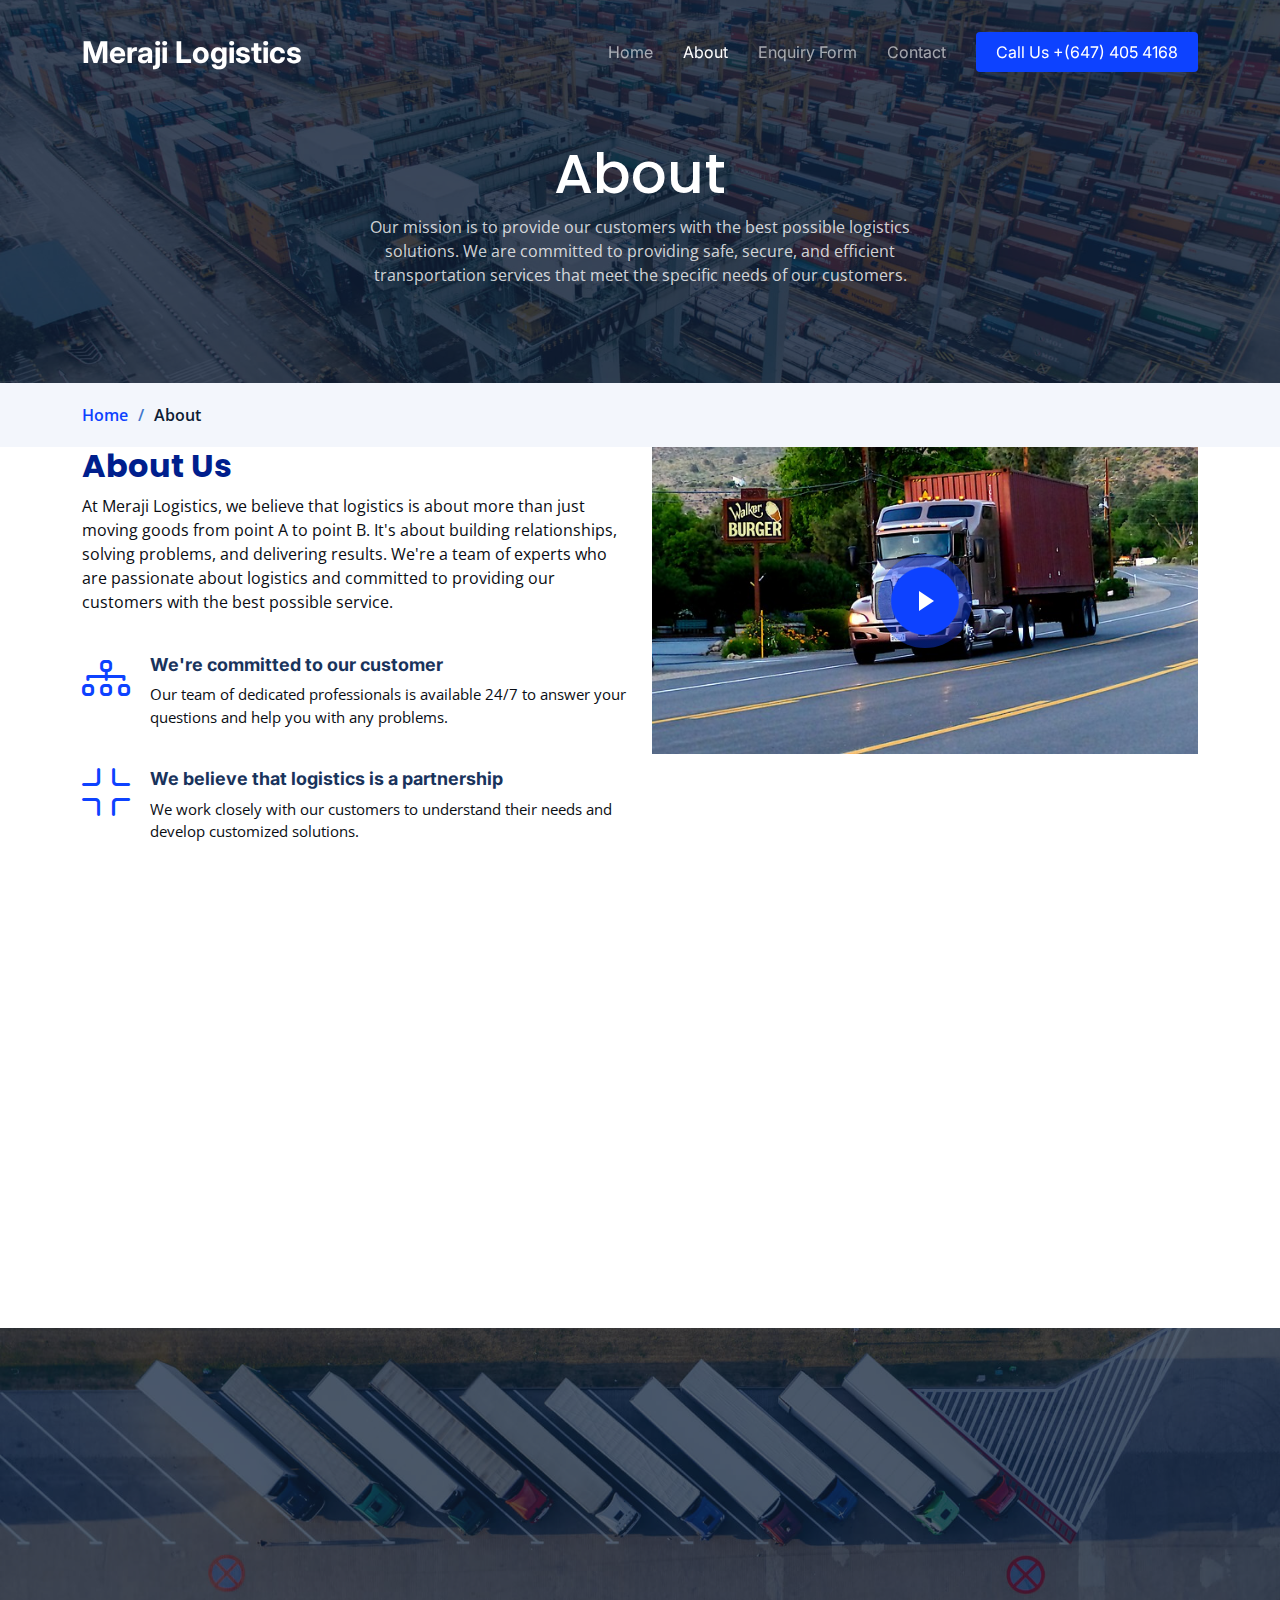
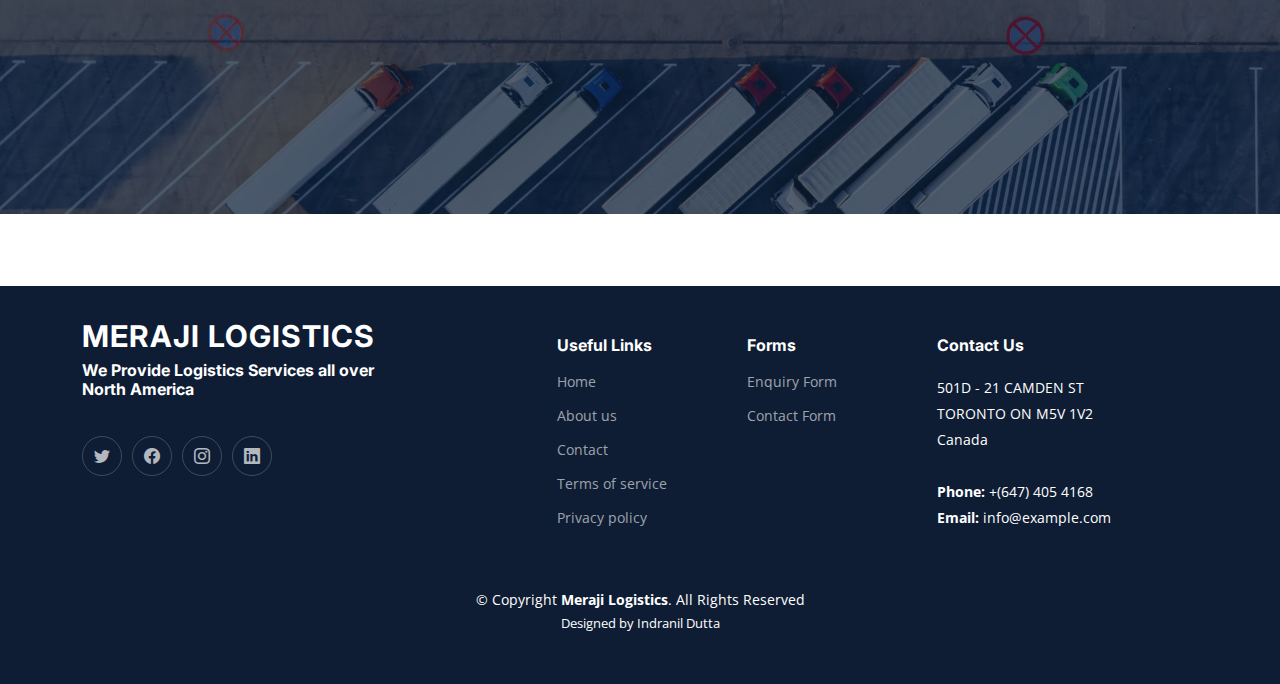
==== commit a2a763a0: "Website complete except forms" ====
--- a/about.html
+++ b/about.html
@@ -10,8 +10,8 @@
   <meta content="" name="keywords">
 
   <!-- Favicons -->
-  <link href="assets/img/favicon.png" rel="icon">
-  <link href="assets/img/apple-touch-icon.png" rel="apple-touch-icon">
+  <link href="assets/img/M.png" rel="icon">
+  <link href="assets/img/M.png" rel="apple-touch-icon">
 
   <!-- Google Fonts -->
   <link rel="preconnect" href="https://fonts.googleapis.com">
@@ -56,8 +56,8 @@
       <i class="mobile-nav-toggle mobile-nav-hide d-none bi bi-x"></i>
       <nav id="navbar" class="navbar">
         <ul>
-          <li><a href="index.html" class="active">Home</a></li>
-          <li><a href="about.html">About</a></li>
+          <li><a href="index.html">Home</a></li>
+          <li><a href="about.html" class="active">About</a></li>
           <li><a href="form.html">Enquiry Form</a></li>
           
           <!-- <li class="dropdown"><a href="#"><span>Drop Down</span> <i class="bi bi-chevron-down dropdown-indicator"></i></a>
@@ -78,7 +78,7 @@
             </ul>
           </li> -->
           <li><a href="contact.html">Contact</a></li>
-          <li><a class="get-a-quote" href="get-a-quote.html">Call Us</a></li>
+          <li><a class="get-a-quote " href="tel: +6474054168">Call Us +(647) 405 4168</a></li>
         </ul>
       </nav><!-- .navbar -->
 
@@ -116,8 +116,8 @@
 
         <div class="row gy-4">
           <div class="col-lg-6 position-relative align-self-start order-lg-last order-first">
-            <img src="assets/img/about.jpg" class="img-fluid" alt="">
-            <a href="https://www.youtube.com/watch?v=LXb3EKWsInQ" class="glightbox play-btn"></a>
+            <img src="assets/img/aboutus.jpg" class="img-fluid" alt="">
+            <a href="https://youtu.be/KEFt2quibkg?si=-jewnj0gcanLIx01" class="glightbox play-btn"></a>
           </div>
           <div class="col-lg-6 content order-last  order-lg-first">
             <h3>About Us</h3>
@@ -173,9 +173,9 @@
 
           <div class="col-lg-3 col-md-6">
             <div class="stats-item text-center w-100 h-100">
-              <span data-purecounter-start="0" data-purecounter-end="521" data-purecounter-duration="1"
+              <span data-purecounter-start="0" data-purecounter-end="2521" data-purecounter-duration="1"
                 class="purecounter"></span>
-              <p>Projects</p>
+              <p>Success</p>
             </div>
           </div><!-- End Stats Item -->
 
@@ -189,7 +189,7 @@
 
           <div class="col-lg-3 col-md-6">
             <div class="stats-item text-center w-100 h-100">
-              <span data-purecounter-start="0" data-purecounter-end="32" data-purecounter-duration="1"
+              <span data-purecounter-start="0" data-purecounter-end="52" data-purecounter-duration="1"
                 class="purecounter"></span>
               <p>Workers</p>
             </div>
@@ -324,9 +324,9 @@
         <div class="col-lg-2 col-6 footer-links">
           <h4>Useful Links</h4>
           <ul>
-            <li><a href="#">Home</a></li>
-            <li><a href="#">About us</a></li>
-            <li><a href="#">Contact</a></li>
+            <li><a href="index.html">Home</a></li>
+            <li><a href="about.html">About us</a></li>
+            <li><a href="contact.html">Contact</a></li>
             <li><a href="#">Terms of service</a></li>
             <li><a href="#">Privacy policy</a></li>
           </ul>
@@ -335,9 +335,9 @@
         <div class="col-lg-2 col-6 footer-links">
           <h4>Forms</h4>
           <ul>
-            <li><a href="#">Enquiry Form</a></li>
-            <li><a href="#">Contact Form</a></li>
-
+            <li><a href="form.html">Enquiry Form</a></li>
+            <li><a href="contact.html">Contact Form</a></li>
+            
           </ul>
         </div>
 
@@ -375,7 +375,7 @@
   <a href="#" class="scroll-top d-flex align-items-center justify-content-center"><i
       class="bi bi-arrow-up-short"></i></a>
 
-  <div id="preloader"></div>
+  <!-- <div id="preloader"></div> -->
 
   <!-- Vendor JS Files -->
   <script src="assets/vendor/bootstrap/js/bootstrap.bundle.min.js"></script>
--- a/assets/css/main.css
+++ b/assets/css/main.css
@@ -26,7 +26,7 @@
 
 /* Smooth scroll behavior */
 :root {
-  scroll-behavior: smooth;
+  scroll-behavior: auto;
 }
 
 /*--------------------------------------------------------------
@@ -35,6 +35,7 @@
 body {
   font-family: var(--font-default);
   color: var(--color-default);
+  background-size: auto;
 }
 
 a {
@@ -554,6 +555,7 @@
 
   .mobile-nav-active {
     overflow: hidden;
+    
   }
 
   .mobile-nav-active .navbar {
@@ -1715,6 +1717,7 @@
 
 .hero h2 {
   margin-bottom: 10px;
+  margin-right: 30px;
   padding: 0;
   font-size: 48px;
   font-weight: 700;
@@ -1811,45 +1814,21 @@
 
 
 
-.scroll {
-  background-color: #1c87c9;
-  color: #fff;
-  padding: 5px;
-}
-.scrolltext  {
-  -moz-animation: marquee 5s linear infinite;
-  -webkit-animation: marquee 5s linear infinite;
-  animation: marquee 15s linear infinite;
-}
-@-moz-keyframes marquee {
-  0% {
-    transform: translateX(100%);
-  }
-  100% {
-    transform: translateX(-100%);
-  }
-}
-@-webkit-keyframes marquee {
-  0% {
-    transform: translateX(100%);
-  }
-  100% {
-    transform: translateX(-100%);
-  }
-}
-@keyframes marquee {
-  0% {
-    -moz-transform: translateX(100%);
-    -webkit-transform: translateX(100%);
-    transform: translateX(100%)
-  }
-  100% {
-    -moz-transform: translateX(-100%);
-    -webkit-transform: translateX(-100%);
-    transform: translateX(-100%);
-  }
-}
-
+.css1{
+  background-color: #0d42ff;
+  font-size:40px;
+  font-family: Arial, Helvetica, sans-serif;
+  font-style:italic;
+  font-weight:bold;
+  color:white;
+  /* text-shadow: 1px 1px 4px #e9e1e1; */
+}
+
+@media (max-width: 575px) {
+  .css1 {
+    font-size: 30px;
+  }
+}
 
 /*--------------------------------------------------------------
 # Footer
@@ -1964,4 +1943,153 @@
 
 .footer .credits a {
   color: #fff;
-}+}
+
+
+
+/* ================================ Enquiry Form =========================== */
+
+@import url(https://fonts.googleapis.com/css?family=Roboto:400,300,600,400italic);
+/* * {
+  margin: 0;
+  padding: 0;
+  box-sizing: border-box;
+  -webkit-box-sizing: border-box;
+  -moz-box-sizing: border-box;
+  -webkit-font-smoothing: antialiased;
+  -moz-font-smoothing: antialiased;
+  -o-font-smoothing: antialiased;
+  font-smoothing: antialiased;
+  text-rendering: optimizeLegibility;
+} */
+
+#enquiryform {
+  font-family: "Roboto", Helvetica, Arial, sans-serif;
+  font-weight: 100;
+  font-size: 12px;
+  line-height: 30px;
+  color: #777;
+  background: #4CAF50;
+}
+
+#form1 {
+  
+  width: 100%;
+  margin: 0 auto;
+  position: relative;
+}
+
+#contact1 input[type="text"],
+#contact1 input[type="email"],
+#contact1 input[type="tel"],
+#contact1 input[type="url"],
+#contact1 textarea,
+#contact1 button[type="submit"] {
+  font: 400 12px/16px "Roboto", Helvetica, Arial, sans-serif;
+}
+
+#contact1 {
+  background: #F9F9F9;
+  padding: 25px;
+  margin: 150px 0;
+  box-shadow: 0 0 20px 0 rgba(0, 0, 0, 0.2), 0 5px 5px 0 rgba(0, 0, 0, 0.24);
+}
+
+#contact1 h3 {
+  display: block;
+  font-size: 30px;
+  font-weight: 300;
+  margin-bottom: 10px;
+}
+
+#contact1 h4 {
+  margin: 5px 0 15px;
+  display: block;
+  font-size: 13px;
+  font-weight: 400;
+}
+
+fieldset {
+  border: medium none !important;
+  margin: 0 0 10px;
+  min-width: 100%;
+  padding: 0;
+  width: 100%;
+}
+
+#contact1 input[type="text"],
+#contact1 input[type="email"],
+#contact1 input[type="tel"],
+#contact1 input[type="url"],
+#contact1 textarea {
+  width: 100%;
+  border: 1px solid #ccc;
+  background: #FFF;
+  margin: 0 0 5px;
+  padding: 10px;
+}
+
+#contact1 input[type="text"]:hover,
+#contact1 input[type="email"]:hover,
+#contact1 input[type="tel"]:hover,
+#contact1 input[type="url"]:hover,
+#contact1 textarea:hover {
+  -webkit-transition: border-color 0.3s ease-in-out;
+  -moz-transition: border-color 0.3s ease-in-out;
+  transition: border-color 0.3s ease-in-out;
+  border: 1px solid #aaa;
+}
+
+#contact1 textarea {
+  height: 100px;
+  max-width: 100%;
+  resize: none;
+}
+
+#contact1 button[type="submit"] {
+  cursor: pointer;
+  width: 100%;
+  border: none;
+  background: #4CAF50;
+  color: #FFF;
+  margin: 0 0 5px;
+  padding: 10px;
+  font-size: 15px;
+}
+
+#contact1 button[type="submit"]:hover {
+  background: #43A047;
+  -webkit-transition: background 0.3s ease-in-out;
+  -moz-transition: background 0.3s ease-in-out;
+  transition: background-color 0.3s ease-in-out;
+}
+
+#contact1 button[type="submit"]:active {
+  box-shadow: inset 0 1px 3px rgba(0, 0, 0, 0.5);
+}
+
+.copyright {
+  text-align: center;
+}
+
+#contact1 input:focus,
+#contact1 textarea:focus {
+  outline: 0;
+  border: 1px solid #aaa;
+}
+
+::-webkit-input-placeholder {
+  color: #888;
+}
+
+:-moz-placeholder {
+  color: #888;
+}
+
+::-moz-placeholder {
+  color: #888;
+}
+
+:-ms-input-placeholder {
+  color: #888;
+}
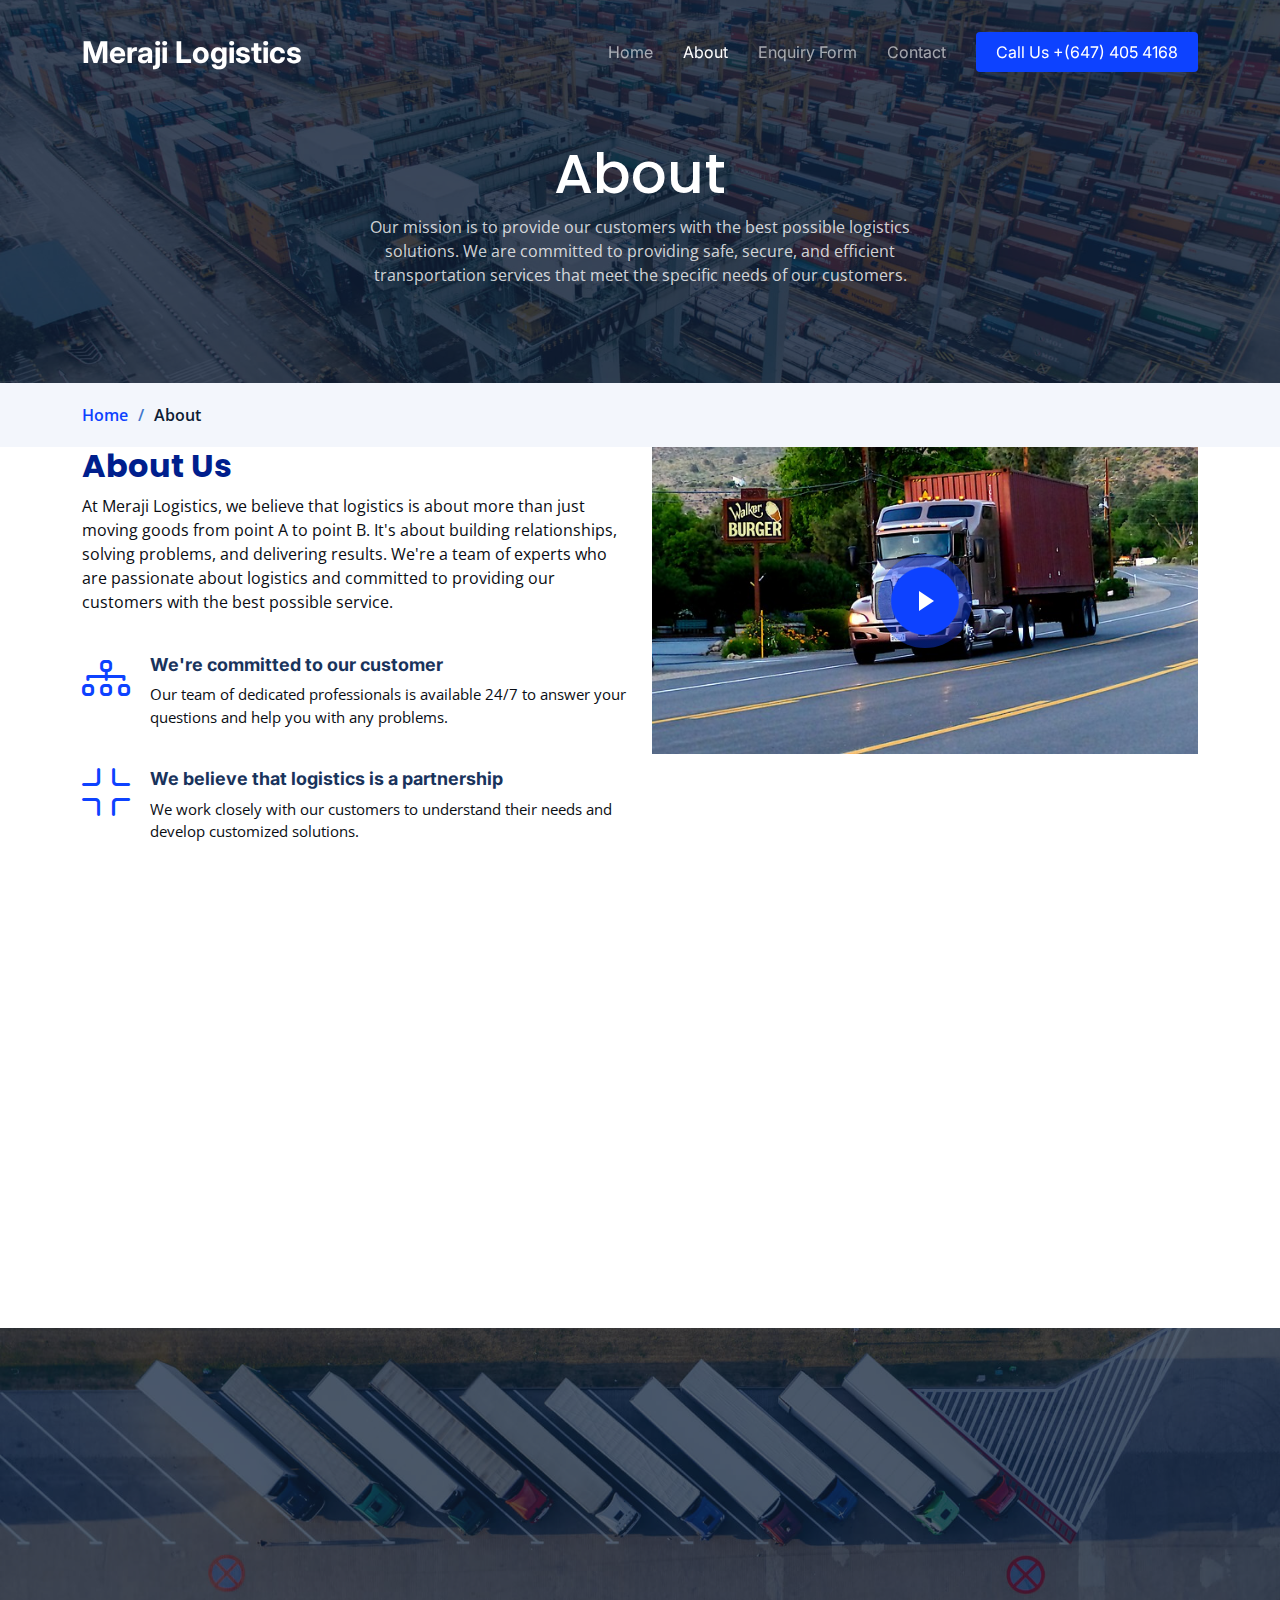
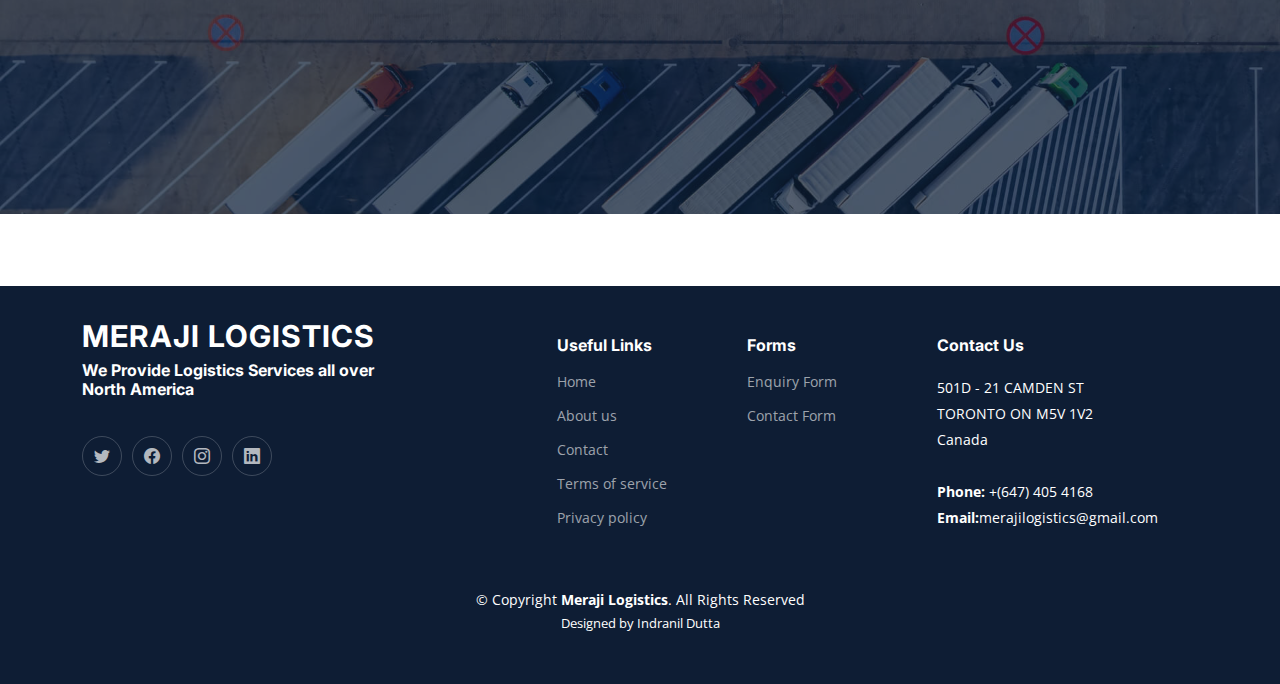
==== commit 3e7e7b66: "Website Complete" ====
--- a/about.html
+++ b/about.html
@@ -5,9 +5,10 @@
   <meta charset="utf-8">
   <meta content="width=device-width, initial-scale=1.0" name="viewport">
 
-  <title>Logis Bootstrap Template - About</title>
-  <meta content="" name="description">
-  <meta content="" name="keywords">
+  <title>Meraji Logistics</title>
+  <meta content="Meraji Logistics" name="At Meraji Logistics, we believe that logistics is about more than just moving goods from point A to point
+  B. It's about building relationships, solving problems, and delivering results.">
+  <meta content="Meraji Logistics" name="Meraji Logistics , Transport , Logistics , North America , Delivery">
 
   <!-- Favicons -->
   <link href="assets/img/M.png" rel="icon">
@@ -348,7 +349,7 @@
             TORONTO ON M5V 1V2<br>
             Canada<br><br>
             <strong>Phone:</strong> +(647) 405 4168<br>
-            <strong>Email:</strong> info@example.com<br>
+            <strong>Email:</strong>merajilogistics@gmail.com<br>
           </p>
 
         </div>
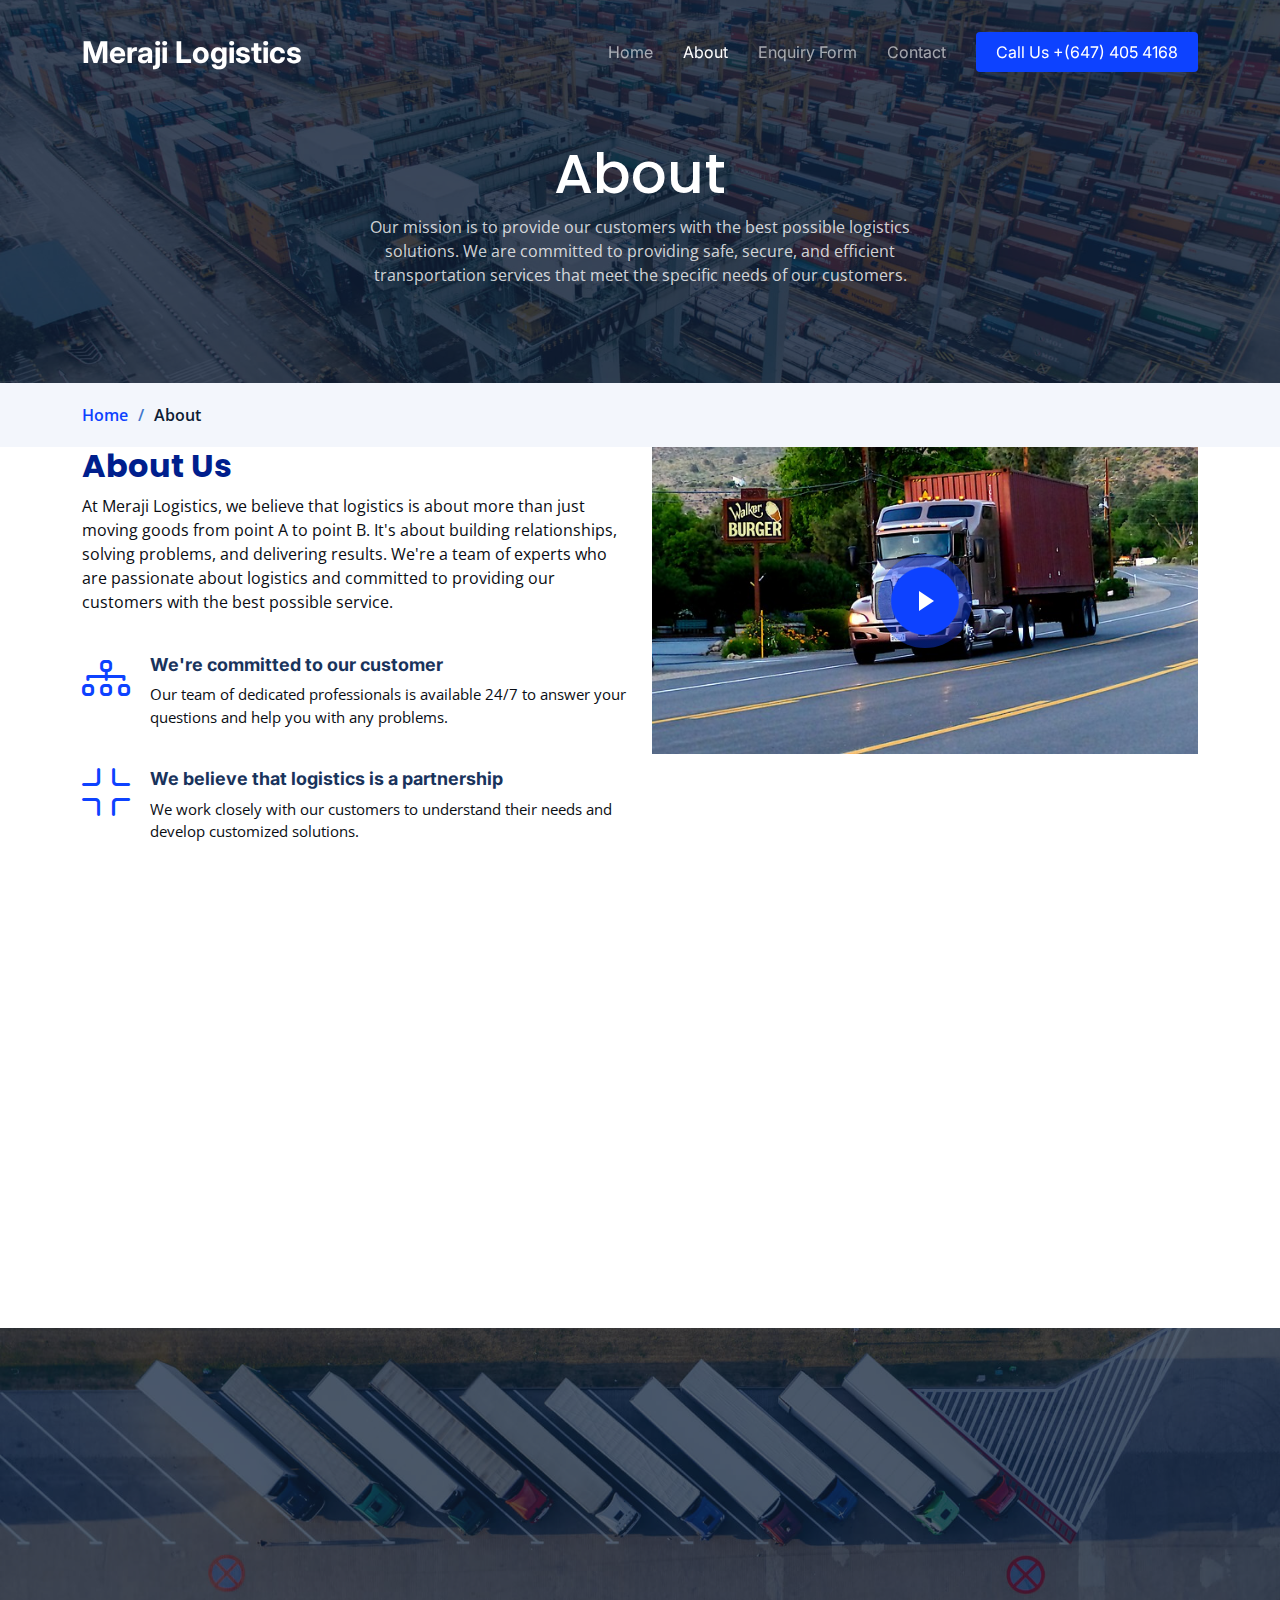
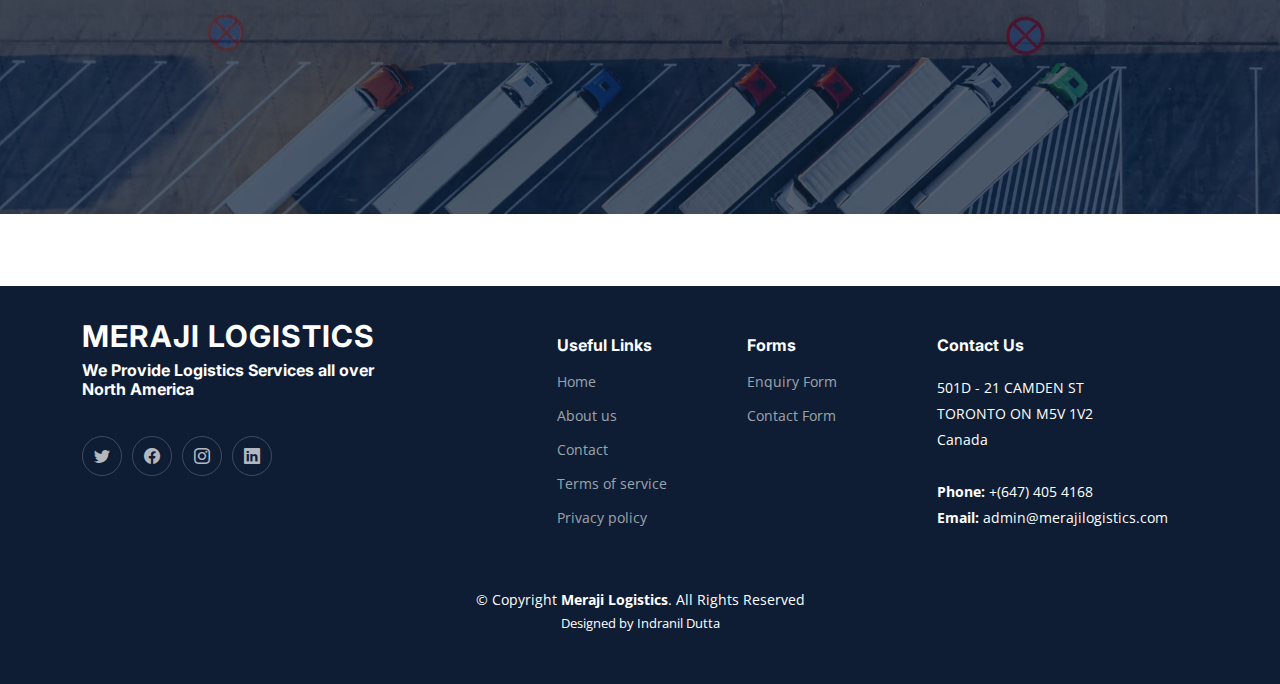
==== commit 3b0fa4b2: "Email Updated" ====
--- a/about.html
+++ b/about.html
@@ -349,7 +349,7 @@
             TORONTO ON M5V 1V2<br>
             Canada<br><br>
             <strong>Phone:</strong> +(647) 405 4168<br>
-            <strong>Email:</strong>merajilogistics@gmail.com<br>
+            <strong>Email:</strong> admin@merajilogistics.com<br>
           </p>
 
         </div>
--- a/assets/css/main.css
+++ b/assets/css/main.css
@@ -1387,127 +1387,6 @@
 /*--------------------------------------------------------------
 # Get a Quote Section
 --------------------------------------------------------------*/
-.get-a-quote .quote-bg {
-  min-height: 500px;
-  background-size: cover;
-  background-position: center;
-}
-
-.get-a-quote .php-email-form {
-  background: #f3f6fc;
-  padding: 40px;
-  height: 100%;
-}
-
-@media (max-width: 575px) {
-  .get-a-quote .php-email-form {
-    padding: 20px;
-  }
-}
-
-.get-a-quote .php-email-form h3 {
-  font-size: 14px;
-  font-weight: 700;
-  text-transform: uppercase;
-  letter-spacing: 1px;
-}
-
-.get-a-quote .php-email-form h4 {
-  font-size: 14px;
-  font-weight: 700;
-  text-transform: uppercase;
-  letter-spacing: 1px;
-  margin: 20px 0 0 0;
-}
-
-.get-a-quote .php-email-form p {
-  font-size: 14px;
-  margin-bottom: 20px;
-}
-
-.get-a-quote .php-email-form .error-message {
-  display: none;
-  color: #fff;
-  background: #df1529;
-  text-align: left;
-  padding: 15px;
-  margin-bottom: 24px;
-  font-weight: 600;
-}
-
-.get-a-quote .php-email-form .sent-message {
-  display: none;
-  color: #fff;
-  background: #059652;
-  text-align: center;
-  padding: 15px;
-  margin-bottom: 24px;
-  font-weight: 600;
-}
-
-.get-a-quote .php-email-form .loading {
-  display: none;
-  background: #fff;
-  text-align: center;
-  padding: 15px;
-  margin-bottom: 24px;
-}
-
-.get-a-quote .php-email-form .loading:before {
-  content: "";
-  display: inline-block;
-  border-radius: 50%;
-  width: 24px;
-  height: 24px;
-  margin: 0 10px -6px 0;
-  border: 3px solid #059652;
-  border-top-color: #fff;
-  animation: animate-loading 1s linear infinite;
-}
-
-.get-a-quote .php-email-form input,
-.get-a-quote .php-email-form textarea {
-  border-radius: 0;
-  box-shadow: none;
-  font-size: 14px;
-  border-radius: 0;
-}
-
-.get-a-quote .php-email-form input:focus,
-.get-a-quote .php-email-form textarea:focus {
-  border-color: var(--color-primary);
-}
-
-.get-a-quote .php-email-form input {
-  padding: 12px 15px;
-}
-
-.get-a-quote .php-email-form textarea {
-  padding: 12px 15px;
-}
-
-.get-a-quote .php-email-form button[type=submit] {
-  background: var(--color-primary);
-  border: 0;
-  padding: 10px 30px;
-  color: #fff;
-  transition: 0.4s;
-  border-radius: 4px;
-}
-
-.get-a-quote .php-email-form button[type=submit]:hover {
-  background: rgba(13, 66, 255, 0.8);
-}
-
-@keyframes animate-loading {
-  0% {
-    transform: rotate(0deg);
-  }
-
-  100% {
-    transform: rotate(360deg);
-  }
-}
 
 /*--------------------------------------------------------------
 # Contact Section
@@ -1545,93 +1424,7 @@
   color: rgba(14, 29, 52, 0.8);
 }
 
-.contact .php-email-form {
-  width: 100%;
-  background: #fff;
-}
-
-.contact .php-email-form .form-group {
-  padding-bottom: 8px;
-}
-
-.contact .php-email-form .error-message {
-  display: none;
-  color: #fff;
-  background: #df1529;
-  text-align: left;
-  padding: 15px;
-  font-weight: 600;
-}
-
-.contact .php-email-form .error-message br+br {
-  margin-top: 25px;
-}
-
-.contact .php-email-form .sent-message {
-  display: none;
-  color: #fff;
-  background: #059652;
-  text-align: center;
-  padding: 15px;
-  font-weight: 600;
-}
-
-.contact .php-email-form .loading {
-  display: none;
-  background: #fff;
-  text-align: center;
-  padding: 15px;
-}
-
-.contact .php-email-form .loading:before {
-  content: "";
-  display: inline-block;
-  border-radius: 50%;
-  width: 24px;
-  height: 24px;
-  margin: 0 10px -6px 0;
-  border: 3px solid #059652;
-  border-top-color: #fff;
-  animation: animate-loading 1s linear infinite;
-}
-
-.contact .php-email-form input,
-.contact .php-email-form textarea {
-  border-radius: 4px;
-  box-shadow: none;
-  font-size: 14px;
-}
-
-.contact .php-email-form input {
-  height: 44px;
-}
-
-.contact .php-email-form textarea {
-  padding: 10px 12px;
-}
-
-.contact .php-email-form button[type=submit] {
-  background: var(--color-primary);
-  border: 0;
-  padding: 10px 35px;
-  color: #fff;
-  transition: 0.4s;
-  border-radius: 5px;
-}
-
-.contact .php-email-form button[type=submit]:hover {
-  background: rgba(13, 66, 255, 0.8);
-}
-
-@keyframes animate-loading {
-  0% {
-    transform: rotate(0deg);
-  }
-
-  100% {
-    transform: rotate(360deg);
-  }
-}
+
 
 /*--------------------------------------------------------------
 # Service Details Section
@@ -2093,3 +1886,173 @@
 :-ms-input-placeholder {
   color: #888;
 }
+
+
+
+/*  ============================ New Contact us ========================== */
+
+.email-form {
+  font-family: Helvetica, sans-serif;
+  -ms-text-size-adjust: 100%;
+  -webkit-text-size-adjust: 100%;
+  border: solid 2px #122293;
+  margin-bottom: 20px;
+  
+}
+
+.contact {
+  padding: 10px;
+}
+
+button {
+  overflow: visible;
+}
+
+button, select {
+  text-transform: none;
+}
+
+button, input, select, textarea {
+  color: #122293;
+  font: inherit;
+  margin: 0;
+}
+
+input {
+  line-height: normal;
+}
+
+textarea {
+  overflow: auto;
+}
+
+#container {
+  border: solid 3px #122293;
+  margin: 0 auto;
+  max-width: 650px;
+  max-height: 650px;
+  position: relative;
+  width: 100%;
+}
+
+form {
+  padding: 45px;
+}
+
+.email-form h2 {
+  color: #122293;
+  font-size: 32px;
+  font-weight: 700;
+  letter-spacing: 7px;
+  text-align: center;
+}
+
+.email {
+	float: right;
+	width: 45%;
+}
+
+input[type='text'], [type='email'], select, textarea {
+	background: none;
+  border: none;
+	border-bottom: solid 2px #122293;
+	color: #122293;
+	font-size: 1.000em;
+  font-weight: 400;
+  letter-spacing: 1px;
+	margin: 0em 0 1.875em 0;
+	padding: 0 0 0.875em 0;
+	width: 100%;
+	-webkit-box-sizing: border-box;
+	-moz-box-sizing: border-box;
+	-ms-box-sizing: border-box;
+	-o-box-sizing: border-box;
+	box-sizing: border-box;
+	-webkit-transition: all 0.3s;
+	-moz-transition: all 0.3s;
+	-ms-transition: all 0.3s;
+	-o-transition: all 0.3s;
+	transition: all 0.3s;
+}
+
+input[type='text']:focus, [type='email']:focus, textarea:focus {
+	outline: none;
+	padding: 0 0 0.875em 0;
+}
+
+.message {
+	float: none;
+}
+
+.name {
+	float: left;
+	width: 45%;
+}
+
+select {
+  background: url('http://web.missouri.edu/~blly4b/ISLT7360/FinalProject/FINAL/icon-ios7-arrow-down-32.png') no-repeat right;
+  -webkit-appearance: none;
+}
+
+select::-ms-expand {
+  display: none;
+}
+
+.subject {
+  width: 100%;
+}
+
+textarea {
+	line-height: 150%;
+	height: 150px;
+	resize: none;
+  width: 100%;
+}
+
+::-webkit-input-placeholder {
+	color: #122293;
+}
+
+#form_button {
+  background: none;
+  border: solid 2px #122293;
+  color: #122293;
+  cursor: pointer;
+  display: inline-block;
+  font-family: Helvetica, Arial, sans-serif;
+  font-size: 14px;
+  font-weight: bold;
+  outline: none;
+  padding: 20px 35px;
+  text-transform: uppercase;
+  -webkit-transition: all 0.3s;
+	-moz-transition: all 0.3s;
+	-ms-transition: all 0.3s;
+	-o-transition: all 0.3s;
+	transition: all 0.3s;
+}
+
+.submit {
+  text-align: center;
+}
+
+#form_button:hover {
+  background: #122293;
+  color: #ffffff;
+}
+
+@media (max-width: 575px) {
+  .email-form {
+    width: fit-content;
+    margin: 2%;
+    align-self: center;
+    padding: 15px;
+  }
+  .contactform {
+    width: fit-content;
+  }
+  .contact {
+    margin: 0;
+    padding: 0;
+  }
+}